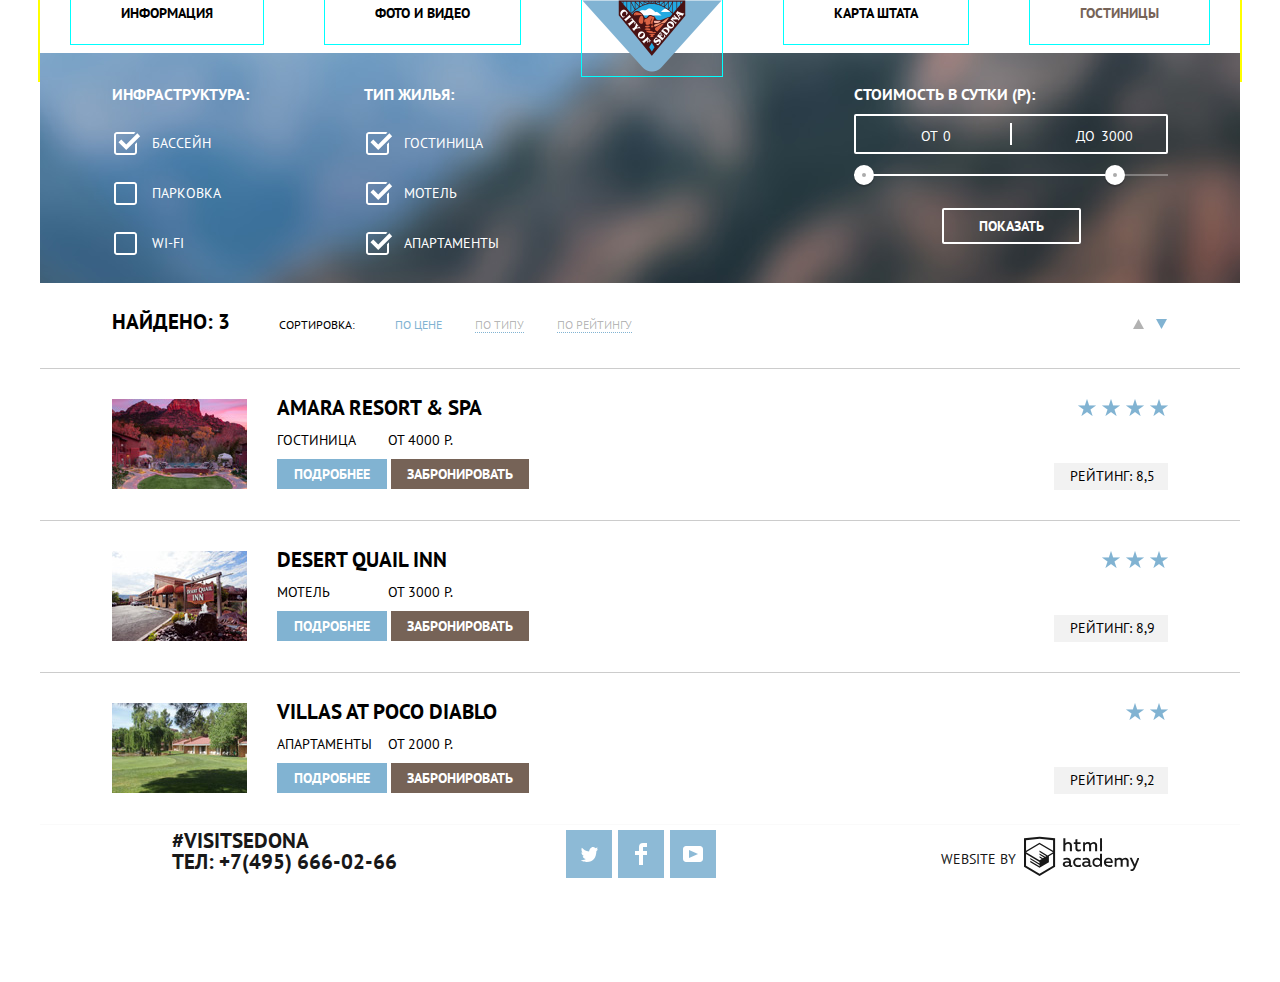
==== hotels.html @ 0a64d12c "17,03" ====
<!DOCTYPE html>
<html lang="ru">
   <head>
      <meta charset="utf-8">
      <title>Welcome to Sedona</title>
      <link href="https://fonts.googleapis.com/css?family=PT+Sans:400,700&display=swap&subset=cyrillic" rel="stylesheet">
      <link href="css/normalize.css" rel="stylesheet">
      <link href="css/style.css" rel="stylesheet">
   </head>
   <body class="inner-page">
      <header class="main-header">
         <nav class="main-navigation">
            <div class="nav-container">
               <ul class="site-navigation">
                  <li><a href="info.html">Информация</a></li>
                  <li><a href="news.html">Фото и видео</a></li>
                  <li><a class="main-header-logo"  href="index.html">
                     <img src="img/logo.png" width="140" height="72" alt="Логотип «City of Sedona»"></a>
                  </li>
                  <li><a href="statemap.html">Карта штата</a></li>
                  <li class="nav-current"><a href="hotels.html">Гостиницы</a></li>
               </ul>
            </div>
         </nav>
      </header>
      <main class="container">
         <div class="background-filter">
            <form class="filter">
               <div class="fieldset-container">
                  <fieldset>
                     <legend>Инфраструктура:</legend>
                     <ul>
                        <li class="filter-option">
                           <input class="visually-hidden filter-input-checkbox" type="checkbox" name="pool" id="pool" checked><label for="pool">Бассейн</label>
                        </li>
                        <li class="filter-option">
                           <input class="visually-hidden filter-input-checkbox" type="checkbox" name="parking" id="parking"><label for="parking">Парковка</label>
                        </li>
                        <li class="filter-option">
                           <input class="visually-hidden filter-input-checkbox" type="checkbox" name="wi-fi" id="wi-fi"><label for="wi-fi">Wi-Fi</label>
                        </li>
                     </ul>
                  </fieldset>
               </div>
               <div class="fieldset-container">
                  <fieldset>
                     <legend>Тип жилья:</legend>
                     <ul>
                        <li class="filter-option">
                           <input class="visually-hidden filter-input-checkbox" type="checkbox" name="hotel" id="hotel" checked><label for="hotel">Гостиница</label>
                        </li>
                        <li class="filter-option">
                           <input class="visually-hidden filter-input-checkbox" type="checkbox" name="motel" id="motel" checked><label for="motel">Мотель</label>
                        </li>
                        <li class="filter-option">
                           <input class="visually-hidden filter-input-checkbox" type="checkbox" name="apartments" id="apartments" checked><label for="apartments">Апартаменты</label>
                        </li>
                     </ul>
                  </fieldset>
               </div>
               <div class="filter-range">
                  <div class="filter-range-title">Стоимость в сутки (р):</div>
                  <div class="price-controls">
                     <label class="min-price">от <input type="number" name="min-price" value="0"></label>
                     <label class="max-price">до <input type="number" name="max-price" value="3000"></label>
                  </div>
                  <div class="range-controls">
                     <div class="scale">
                        <div class="bar"></div>
                     </div>
                     <div class="range-toggle range-toggle-min"></div>
                     <div class="range-toggle range-toggle-max"></div>
                  </div>
                  <button type="submit" class="filter-range-button button">Показать</button>
               </div>
            </form>
         </div>
         <div class="shorting-container">
            <h3>Найдено: 3</h3>
            <p>
               Сортировка:
            </p>
            <ul class="shorting">
               <li><a href="#" class="shorting-current">По цене</a></li>
               <li><a href="#">По типу</a></li>
               <li><a href="#">По рейтингу</a></li>
            </ul>
            <div class="icon-up-down">
               <div class="icon-up">
                  <svg xmlns="http://www.w3.org/2000/svg" width="11" height="10" viewBox="0 0 11 10">
                     <path fill="rgba(0, 0, 0, 0.3)" d="M5.5 0L0 10h11z"/>
                  </svg>
               </div>
               <div class="icon-down icon-current">
                  <svg xmlns="http://www.w3.org/2000/svg" width="11" height="10" viewBox="0 0 11 10">
                     <path fill="#81b3d2" d="M5.5 10L0 0h11"/>
                  </svg>
               </div>
            </div>
         </div>
         <section class="hotels-list">
            <div class="hotels-list-container">
               <div class="hotels-container">
                  <p class="hotel-image">
                     <img src="img/hotel-1.jpg" width="135" height="90" alt="Фото отеля Amara resort">
                  </p>
                  <div class="hotel-name">
                     <h3 class="hotels"><a href="#">Amara resort & spa</a></h3>
                     <p>Гостиница <span class="hotel-price">от 4000 р.</span></p>
                     <div class="hotels-button">
                        <a class="button button-detailed" href="#">Подробнее</a>
                        <a class="button button-book-a-hotel" href="#">Забронировать</a>
                     </div>
                  </div>
               </div>
               <div class="hotel-rating-stars">
                  <div class="four-stars"></div>
                  <p class="hotel-rating">Рейтинг: 8,5</p>
               </div>
            </div>
            <div class="hotels-list-container">
               <div class="hotels-container">
                  <p class="hotel-image">
                     <img src="img/hotel-2.jpg" width="135" height="90" alt="Фото отеля Desert Quail Inn">
                  </p>
                  <div class="hotel-name">
                     <h3 class="hotels"><a href="#">Desert Quail Inn</a></h3>
                     <p>Мотель <span class="hotel-price">от 3000 р.</span></p>
                     <div class="hotels-button">
                        <a class="button button-detailed" href="#">Подробнее</a>
                        <a class="button button-book-a-hotel" href="#">Забронировать</a>
                     </div>
                  </div>
               </div>
               <div class="hotel-rating-stars">
                  <div class="three-stars"></div>
                  <p class="hotel-rating">Рейтинг: 8,9</p>
               </div>
            </div>
            <div class="hotels-list-container">
               <div class="hotels-container">
                  <p class="hotel-image">
                     <img src="img/hotel-3.jpg" width="135" height="90" alt="Фото отеля Villas at poco Diablo">
                  </p>
                  <div class="hotel-name">
                     <h3 class="hotels"><a href="#">Villas at poco Diablo</a></h3>
                     <p>Апартаменты <span class="hotel-price">от 2000 р.</span></p>
                     <div class="hotels-button">
                        <a class="button button-detailed" href="#">Подробнее</a>
                        <a class="button button-book-a-hotel" href="#">Забронировать</a>
                     </div>
                  </div>
               </div>
               <div class="hotel-rating-stars">
                  <div class="two-stars"></div>
                  <p class="hotel-rating">Рейтинг: 9,2</p>
               </div>
            </div>
         </section>
      </main>
      <footer class="main-footer">
         <div class="footer-container">
            <p class="footer-contact">#Visitsedona<br>
               Тел: +7(495) 666-02-66
            </p>
            <ul class="footer-social">
               <li>
                  <a class="social-button" href="#">
                     <svg xmlns="http://www.w3.org/2000/svg" xmlns:xlink="http://www.w3.org/1999/xlink" width="17" height="15" viewBox="0 0 17 15">
                        <path fill="#FFF" d="M10.95.144c1.685-.496 2.984.27 3.577 1.179.673-.231 1.331-.481 2.011-.708a2.345 2.345 0 0 1-.857 1.768c.685.17 1.304-.491 1.304-.491-.169 1-1.006 1.788-1.563 2.024-.231 6.75-3.175 11.217-10.077 11.082h-.446c-.41 0-4.164-.46-4.898-1.887 2.271.196 3.893-.422 4.693-1.177-.96-.3-2.679-.477-2.979-2.95.349.106.564.228 1.19.119C1.705 8.247.374 7.53.448 5.33c.285.328 1.067.536 1.34.472C1.085 5.561-.182 2.442.894.85c1.818 1.854 3.735 3.606 7.152 3.773C8.254 2.33 9.183.793 10.95.144z"/>
                     </svg>
                  </a>
               </li>
               <li>
                  <a class="social-button" href="#">
                     <svg xmlns="http://www.w3.org/2000/svg" width="12" height="22" viewBox="0 0 12 22">
                        <path fill="#FFF" d="M12 4V0H8a4 4 0 0 0-4 4v4H0v4h4v10h4V12h4V8H8V4h4z"/>
                     </svg>
                  </a>
               </li>
               <li>
                  <a class="social-button" href="#">
                     <svg xmlns="http://www.w3.org/2000/svg" xmlns:xlink="http://www.w3.org/1999/xlink" width="20" height="16" viewBox="0 0 20 16">
                        <path fill="#FFF" d="M17 0H3C1.35 0 0 1.35 0 3v10c0 1.65 1.35 3 3 3h14c1.65 0 3-1.35 3-3V3c0-1.65-1.35-3-3-3zM6.027 11.998V4.002L15.014 8l-8.987 3.998z"/>
                     </svg>
                  </a>
               </li>
            </ul>
            <div class="footer-copyright">
               <p>Website by</p>
               <a href="https://htmlacademy.ru/intensive/htmlcss" target="_blank">
                  <svg xmlns="http://www.w3.org/2000/svg" data-name="Layer 1" width="115" height="41" viewBox="0 0 113 39">
                     <path fill="#000000" d="M46.84 28.22a2.07 2.07 0 0 0 .58-.11v1.4a3.41 3.41 0 0 1-1.24.22 1.75 1.75 0 0 1-1.75-1 5.08 5.08 0 0 1-3.3 1.13c-1.59 0-3.06-.87-3.06-2.68 0-2.24 2.08-2.93 3.9-2.93a11.63 11.63 0 0 1 2.28.26v-.31c0-1.09-.8-1.86-2.3-1.86a7.79 7.79 0 0 0-3.15.67v-1.79a10.72 10.72 0 0 1 3.35-.58c2.48 0 4 1.18 4 3.83v3.14a.57.57 0 0 0 .69.61zm-6.76-1.19a1.42 1.42 0 0 0 1.64 1.29 3.56 3.56 0 0 0 2.53-1v-1.51a10.21 10.21 0 0 0-1.9-.22c-1.1.01-2.27.35-2.27 1.45zM53.06 20.62a5.29 5.29 0 0 1 2.7.67v1.79a4.28 4.28 0 0 0-2.42-.73 2.89 2.89 0 1 0 0 5.76 5.26 5.26 0 0 0 2.55-.67v1.8a6.58 6.58 0 0 1-2.9.6 4.42 4.42 0 0 1-4.72-4.54 4.54 4.54 0 0 1 4.79-4.68zM65.84 28.22a2.07 2.07 0 0 0 .58-.11v1.4a3.41 3.41 0 0 1-1.24.22 1.75 1.75 0 0 1-1.75-1 5.08 5.08 0 0 1-3.3 1.13c-1.59 0-3.06-.87-3.06-2.68 0-2.24 2.08-2.93 3.9-2.93a11.63 11.63 0 0 1 2.28.26v-.31c0-1.09-.8-1.86-2.3-1.86a7.79 7.79 0 0 0-3.15.67v-1.79a10.72 10.72 0 0 1 3.35-.58c2.48 0 4 1.18 4 3.83v3.14a.57.57 0 0 0 .69.61zm-6.76-1.19a1.42 1.42 0 0 0 1.64 1.29 3.56 3.56 0 0 0 2.53-1v-1.51a10.21 10.21 0 0 0-1.9-.22c-1.11.01-2.27.35-2.27 1.45zM76.67 16.85v12.76h-1.76v-1.39a4.07 4.07 0 0 1-3.35 1.62 4.62 4.62 0 0 1 0-9.22 4 4 0 0 1 3.15 1.37v-5.14h2zm-4.76 5.48a2.9 2.9 0 0 0 0 5.8 3 3 0 0 0 2.79-1.84v-2.13a3.06 3.06 0 0 0-2.79-1.83zM82.99 20.62c3.48 0 4.68 2.81 4.12 5.34h-6.58c.22 1.57 1.75 2.22 3.35 2.22a6.41 6.41 0 0 0 2.77-.62v1.68a7.5 7.5 0 0 1-3.14.6c-2.68 0-5-1.53-5-4.61a4.39 4.39 0 0 1 4.48-4.61zm.09 1.62a2.39 2.39 0 0 0-2.57 2.26h4.85a2.06 2.06 0 0 0-2.28-2.26zM89.1 29.61v-8.75h1.73v1.09a4 4 0 0 1 2.92-1.33 3 3 0 0 1 2.73 1.4 4.33 4.33 0 0 1 3.06-1.4 3.21 3.21 0 0 1 3.32 3.52v5.47h-2V24.2a1.67 1.67 0 0 0-1.73-1.84 2.94 2.94 0 0 0-2.17 1.18V29.61h-2V24.2a1.67 1.67 0 0 0-1.73-1.84 3.11 3.11 0 0 0-2.32 1.35v5.91h-2zM111.47 20.86h2l-4.1 9.93c-.95 2.28-2.19 3-3.52 3a5 5 0 0 1-1.15-.15v-1.66a3 3 0 0 0 .89.13c.95 0 1.66-.67 2.17-2l.18-.44-4.16-8.82h2.13l3 6.6zM40.66 1.53v5a4 4 0 0 1 2.83-1.2A3.41 3.41 0 0 1 47.1 8.9v5.41h-2V9.15a1.9 1.9 0 0 0-2-2.1 3.08 3.08 0 0 0-2.44 1.46v5.8h-2V1.53h2zM52.43 2.42v3.12h3.17v1.71h-3.17v4c0 1.15.53 1.53 1.66 1.53a4.71 4.71 0 0 0 1.77-.35v1.68a7.14 7.14 0 0 1-2.35.38 2.68 2.68 0 0 1-3-2.88V7.23h-1.6V5.52h1.57V2.88zM58.1 14.29V5.54h1.73v1.09a4 4 0 0 1 2.92-1.33 3 3 0 0 1 2.73 1.4 4.33 4.33 0 0 1 3.06-1.4 3.21 3.21 0 0 1 3.32 3.52v5.47h-2V8.88a1.67 1.67 0 0 0-1.73-1.84 2.94 2.94 0 0 0-2.17 1.18V14.29h-2V8.88a1.67 1.67 0 0 0-1.73-1.84 3.11 3.11 0 0 0-2.32 1.35v5.91h-2zM74.72 1.52h1.95v12.76h-1.95zM15.44.02h-.16L0 1.62v28l15.28 9.09 15.28-9.09v-28zm13.12 28.45l-13.28 7.9L2 28.47V16.99l13.22 7.87v1.43l-9.07-5.4v1.38l9.11 5.47v1.46l-9.1-5.42v1.38l9.11 5.47 9.19-5.5V19.22l4.1-2.45v11.67zm0-13.16l-3.65 2.14-1.68 1-8-4.76v1.38l6.84 4.07h-.06l-.15.09-1 .57-5.64-3.36v1.38l4.45 2.65-1.05.7-3.36-2v1.38l2.21 1.3-2.25 1.35-13.16-7.82 13.17-7.92zm0-1.39L15.21 6.05l-13.2 7.86V3.41l13.28-1.39 13.28 1.39v10.51z"/>
                  </svg>
               </a>
            </div>
         </div>
      </footer>
   </body>
</html>
---- css/style.css ----
body {
  min-width: 1200px;
  margin: 0;
  padding: 0;

  font-family: "PT Sans", Arial, sans-serif;
  font-size: 14px;
  line-height: 21px;
  color: #000000;
  text-transform: uppercase;

  background-color: #ffffff;
}
 
a {
  text-decoration: none;
}

img {
  max-width: 100%;
  height: auto;
}

.visually-hidden:not(:focus):not(:active),
input[type="checkbox"].visually-hidden,
input[type="radio"].visually-hidden {
  position: absolute;

  width: 1px;
  height: 1px;
  margin: -1px;
  border: 0;
  padding: 0;

  white-space: nowrap;

  clip-path: inset(100%);
  clip: rect(0 0 0 0);
  overflow: hidden;
}

.button {
  font: inherit;
  color: #ffffff;
  vertical-align: middle;
  text-transform: uppercase;
  font-weight: 600;
  background-color: #81b3d2;
  border: none;
}

.button:hover,
.button:focus {
  color: #ffffff;
  background-color: #669ec0;
}

.button:active {
  background-color: #5496bd;
  color: rgba(255, 255, 255, 0.3);
}

.main-header {
  width: 1200px;
  margin: 0 auto;
}

.main-navigation {
  font-size: 14px;
  font-weight: 600;
  line-height: 26px;
  color: #000000;

  background-color: #ffffff;
  outline: 2px solid yellow;
}

.site-navigation {
  display: flex;
  justify-content: space-around;
  margin: 0;
  padding: 0;
  width: 1200px;
  list-style: none;
  outline: 1px solid #00FFFF;
}

.site-navigation a {
  color: #000000;

  outline: 1px solid #00FFFF;
}

.site-navigation a:not(.main-header-logo) {
  padding: 10px 50px 22px 50px;
}

.nav-current a{
  color: #766357;
}

.main-header-logo {
  position: relative;
  
  z-index: 10;
  }

.site-navigation a:hover,
.site-navigation a:focus {
  color: #81b3d2;
}

.site-navigation a:active {
  color: rgba(0, 0, 0, 0.3);
}

.container {
  position: relative;
  top: -27px;
  width: 1200px;
  margin: 0 auto;
  padding: 0 0;
}

.page-image {
 
  width: 100%;
  height: 510px;
  
  background-color: #81b3d2;
  
  background: 
  url("../img/welcome.png") no-repeat 50% 50%,
  url(../img/polygon.png) no-repeat -2px 452px,
  url("../img/background-photo.jpg") no-repeat 0 -80px; 
}

.info {
  margin: 0;
  padding: 0; 
}

.info h2 {
  margin-top: 57px;
  font-size: 21px;
  font-weight: 700;
  line-height: 26px;
  color: #000000;
  text-align: center;
}

.info p {
  font-size: 14px;
  line-height: 26px;
  color: #333333;
  text-align: center;
  margin-bottom: 44px;
}

.product-info {
  display: flex;
  justify-content: flex-start;
  align-items: center;
  color: #ffffff;
  background-color: #81b3d2;
}

.product-description {
  margin: 0;
  padding: 0;
  margin-left: 60px;
  text-align: center;
}

.product-description h2 {
  font-size: 21px;
  font-weight: 600;
  line-height: 21px;
  margin: 0;
  padding: 0;
  padding-bottom: 15px;
}

.product-description p {
  font-size: 14px;
  line-height: 21px;
  margin: 0;
  padding: 0;
}

.product-description p:first-of-type {
  padding-bottom: 15px;
}

.product-info-image {
  width: 800px;
  height: 256px;
  margin-left: auto;
}

.product-info-two {
  display: flex;
  flex-direction: row-reverse;
  justify-content: flex-end;
  align-items: center;
  color: #ffffff;

  background-color: #81b3d2;
}

.product-description-two {
  margin: 0;
  padding: 0;
  text-align: center;
  margin-left: 48px;
}

.product-description-two h2 {
  font-size: 21px;
  font-weight: 600;
  line-height: 21px;
  margin: 0;
  padding: 0;
  padding-bottom: 15px;
}

.product-description-two p {
  font-size: 14px;
  line-height: 21px;
  margin: 0;
  padding: 0;
}

.product-description-two p:first-of-type {
  padding-bottom: 15px;
}

.product-info-image-two {
  width: 800px;
  height: 256px;
}

.product-info-list {
  display: flex;
  justify-content: space-between;
  flex-wrap: wrap;
  margin: 0;
  padding: 0;
  list-style: none;
}

.info-logo {
  display: flex;
  justify-content: space-between;
  flex-wrap: wrap;
  margin: 0;
  padding: 0;
  margin-left: 73px;
  margin-right: 63px;
  list-style: none;
}

.info-logo li {
  display: flex;
  flex-direction: column;
  flex-wrap: wrap;
  justify-content: space-around;
  align-items: center;
  margin-top: 56px; 
  margin-bottom: 83px;
}

.info-logo h3 {
  font-size: 21px;
  font-weight: 700;
  line-height: 21px;
  margin: 0;
  padding: 0;
  margin-top: 32px;
  margin-bottom: 30px;
}

.info-logo p {
  text-align: center;
  margin: 0;
  padding: 0;
}

.info-logo img {
  
  padding-bottom: 32px;
  order: -1;
  margin: 0;
  padding: 0;
}

.product-info-info {
  margin: 0;
  padding: 0;

  background-color: #eeeeee;
}

.product-info-feature {
  width: 390px;
  margin: 0;
  padding: 0;

  height: 256px;
}

.product-info-info h2{
  font-size: 21px;
  font-weight: 600;
  line-height: 21px;
  text-align: center;
  margin: 0;
  margin-top: 50px;
  margin-bottom: 30px;
}

.product-info-info p {
  margin: 0;
  text-align: center; 
}

.product-info-info p:first-of-type {
  padding-bottom: 30px;
}

.form-section {
  position: relative;
}

.form-title {
  text-align: center; 
  margin: 0;
  padding: 0;
}

.form-title h3 {
  margin: 0;
  margin-top: 51px;
  margin-bottom: 44px;
  font-size: 30px;
  font-weight: 700;
  line-height: 36px; 
}

.form-title p {
  margin: 0;
  font-size: 14px;
  line-height: 21px;
  margin-bottom: 64px;
}

.form-container {
  display: flex;
  flex-direction: column;
  justify-content: space-between;
  position: absolute;
  left: 50%;
  margin-left: -284px;
  width: 568px;
  min-height: 491px;
  
  z-index: 10;
}

.form-container h2 {
  margin: 0;
  font-size: 21px;
  font-weight: 700;
  line-height: 26px;
  color: #ffffff; 
  text-align: center; 
}

.form-container a {
  color: #ffffff;
  padding-top: 31px;
  padding-bottom: 33px; 


  background-color: #766357; 
}

.form-container a:hover,
.form-container a:focus {
  background-color: #604e43; 
}

.form-container a:active {
  background-color: #503e33; 
}

.form-container h2:active {
  color: rgba(255, 255, 255, 0.3) 
}

.appointment-form {
  display: flex;
  flex-wrap: wrap;
  justify-content: space-between;
  align-content: space-between; 
  flex-grow: 1;

  padding: 55px;
  
  background-color: #ffffff;
}

.appointment-item {
  width: 458px;
  display: flex;
  justify-content: space-between;
  align-items: baseline;
  font-weight: 600;
  margin: 0;
  padding: 0;
  box-sizing: border-box;
}

.appointment-item label {
  display: block;
  cursor: pointer;
  padding-right: 20px;
}

.appointment-item {
  position: relative;
}

.appointment-calendar {
  position: absolute;
  top: 9px;
  left: 429px;
  cursor: pointer;
}

.appointment-calendar path:hover,
.appointment-calendar path:focus {
  fill: #000000;
}

.appointment-calendar path:active {
  fill: #81b3d2;
}

.appointment-item input {
  flex-grow: 1;
  max-width: 346px; 
  height: 38px;
  outline: 0;
  border: none;
  font-weight: 600;
  text-transform: uppercase;
  padding-left: 13px;
  box-sizing: border-box;
  background-color: #f2f2f2;
}

.appointment-item:nth-child(3) input {
  max-width: 114px;
}

.appointment-item:nth-child(3) label:nth-of-type(1) {
  padding-right: 41px;
}

.appointment-item:nth-child(3) label:nth-of-type(2) {
  padding-left: 53px;
}

.appointment-item input:focus {
  background-color: #ffffff;
}

.index-button {
  box-sizing: border-box;
  font-size: 21px;
  font-weight: 600;
  width: 458px;
  height: 58px;
  margin-bottom: 0;
}

.state-map {
  position: relative;
  top: 89px;
  width: 1200px;
  background-image: url("../img/map.png");
  background-repeat: no-repeat;
  background-position: 1px 1px;
  min-height: 594px;
  z-index: 1;
}

.main-footer {
  position: relative;
  top: -58px;
  width: 1200px;
  margin: 0 auto;
  min-height: 120px;
  z-index: 15;
  background-color: #ffffff;
  opacity: 90%;
}

.footer-container {
  display: flex;
  margin: 0;
  padding: 0;
}

.footer-contact {
  display: block;
  margin: 0;
  margin-top: 36px;
  margin-left: 132px;
  font-size: 21px;
  text-align: 21px;
  font-weight: 600;
}

.footer-social {
  margin: 0;
  padding: 0;
  display: flex;
  flex-wrap: wrap;
  justify-content: space-between;
  width: 150px;
  
  padding-top: 36px;
  padding-left: 169px;
  padding-bottom: 36px;
  list-style: none;
}

.social-button {
  display: flex;
  justify-content: center;
  align-items: center;
  width: 46px;
  height: 48px;
  background-color: #81b3d2;
  margin-bottom: 10px;
}

.social-button:hover,
.social-button:focus {
  background-color: #669ec0;
}

.social-button:active {
  background-color: #5496bd;
}

.social-button:active path {
  opacity: 30%;
}

.footer-copyright {
  display: flex;
  align-items: center;
  margin-left: auto;
  margin-right: 101px;
}

.footer-copyright p {
  margin-right: 8px;
}

.footer-copyright path:focus,
.footer-copyright path:hover {
  fill: #81b3d2;
}

.footer-copyright path:active {
  fill: rgba(0, 0, 0, 0.3);
}

.background-filter {
  width: 1200px;
  margin: 0px auto;
 
  background-color: #81b3d2; 
  background-image: url("../img/background2.jpg");
  background-repeat: no-repeat;
  background-position: 50% 50%;

  min-height: 217px;
}

.filter {
 display: flex;
 color: #ffffff; 
 justify-content: flex-start;
 min-height: 217px;
}

.fieldset-container {
  margin-left: 72px;
  margin-right: 43px;
  margin-top: 31px;
}

.filter fieldset {
  margin: 0px;
  padding: 0px;

  border: none;
}

.filter legend {
  margin-bottom: 28px;

  font-weight: 600;
  font-size: 16px;
  line-height: 21px;
}

.filter ul {
  padding: 0;
  margin: 0;
  padding-left: 40px;
  list-style: none;
  line-height: 21px;
}

.filter-input-checkbox + label::before {
  content: "";

  position: absolute;
  left: -38px;
  top: -1px;
  width: 23px;
  height: 23px;

  background-image: url("../img/checkbox.svg");
  background-repeat: no-repeat;
  background-position: 0 0;
  
}

.filter-input-checkbox:checked + label::before {
  content: "";

  position: absolute;
  width: 27px;
  height: 23px;

  background-image: url("../img/checkbox-on.svg");
  background-repeat: no-repeat;
  background-position: 0 0;
  }

.filter-option label {
  padding-bottom: 29px;
  position: relative;

  display: block;

  cursor: pointer;
  user-select: none;
}

.filter-range {
  margin: 0
  width: 318px;
  margin-top: 31px;
  margin-left: auto;
  margin-right: 72px;

  color: #ffffff;
  text-transform: uppercase;
}

.filter-range-title {
  margin-bottom: 9px;

  font-weight: 600;
  font-size: 16px;
  line-height: 21px;
}

.price-controls {
  position: relative;
  height: 36px;
  margin-bottom: 20px;

  font-size: 0;

  border: 2px solid #ffffff;
  border-radius: 2px;
}

.price-controls::after {
  content: "";
  position: absolute;
  top: 50%;
  left: 50%;

  width: 2px;
  height: 22px;

  background: #ffffff;
  transform: translate(-50%, -50%);
}

.price-controls label {
  display: inline-block;

  font-size: 14px;
  line-height: 38px;
  vertical-align: top;

  cursor: pointer;
}

.price-controls .min-price,
.price-controls .max-price {
  width: 90px;
  padding-left: 65px;
}

.price-controls input {
  width: 50px;
  margin: 0;

  color: inherit;
  font: inherit;

  background: none;
  border: none;
}

.range-controls {
  position: relative;

  margin-bottom: 32px;
}

.range-controls .scale {
  height: 2px;

  background: rgba(255, 255, 255, 0.3);
}

.range-controls .bar {
  width: 80%;
  height: 2px;

  background: #ffffff;
}

.range-toggle {
  position: absolute;
  top: -9px;
  width: 4px;
  height: 4px;

  background: #ababab;
  border: 8px solid #ffffff;
  border-radius: 50%;
  box-shadow: 0 2px 1px 0 rgba(0, 1, 1, 0.2);
  cursor: pointer;
}

.range-toggle-min {
  left: 0;
}

.range-toggle-max {
  left: 80%;
}

.range-toggle:hover {
  top: -10px;
  border: 10px solid #ffffff;
  background: #1c4f80;
}

.filter-range-button {
  display: block;
  margin: 0 auto;
  padding: 6px 35px;

  font-size: 14px;
  line-height: 20px;
  color: #ffffff;
  text-transform: uppercase;

  background: transparent;
  border: 2px solid #ffffff;
  border-radius: 2px;
  cursor: pointer;
}

.filter-range-button:hover {
  color: #000000;

  background: #ffffff;
}

.hotels-list {
  margin: 0;
  padding: 0;
}

.hotels-list-container {
  display: flex;
  justify-content: space-between;
  margin: 0;
  padding: 0;
  padding-top: 30px;
  padding-bottom: 30px;
  border-bottom: 1px solid rgba(0, 0, 0, 0.2);
}

.hotels-container {
  display: flex;
}

.hotel-image {
  width: 135px;
  height: 90px;
  margin: 0;
  padding: 0;
  margin-right: auto;
  margin-left: 72px; 

  background-color: rgba(0, 0, 0, 0.2);

}

.hotel-name {
  padding-left: 30px;
}

.hotel-name h3 {
  position: relative;
  top: -2px;
  font-size: 21px;
  font-weight: 700;
  margin: 0;
  padding: 0;
}

.hotel-name h3 a:hover,
.hotel-name  h3 a:focus {
  color: #81b3d2;
}

.hotel-name h3 a:active{
color: rgba(0, 0, 0, 0.3);
}

.hotels a {
 color: #000000; 
}

.hotel-name p {
  display: flex;
  margin: 0;
  padding: 0;
  padding-top: 10px;
  padding-bottom: 12px;
}

.hotel-price {
  margin-left: auto;
  padding-right: 76px;
}

.hotel-rating-stars {
  margin: 0;
  padding: 0;
  margin-right: 72px;
}

.hotel-rating-stars p {
  font-size: 14px;
  line-height: 21px;
  margin: 0;
  padding: 0;
  margin-top: 47px;
  padding: 3px 13px 3px 16px;

  background-color: #f2f2f2;
}

.four-stars {
  width: 90px;
  height: 17px;
  margin-left: auto;

  background-image: 
  url(../img/star.png),
  url(../img/star.png),
  url(../img/star.png),
  url(../img/star.png);
  background-repeat: 
  no-repeat,
  no-repeat,
  no-repeat,
  no-repeat;
  background-position:
  0px 0px,
  24px 0px,
  48px 0px,
  72px 0px; 
}

.three-stars {
  width: 66px;
  height: 17px;
  margin-left: auto;

  background-image: 
  url(../img/star.png),
  url(../img/star.png),
  url(../img/star.png);
  background-repeat: 
  no-repeat,
  no-repeat,
  no-repeat;
  background-position:
  0px 0px,
  24px 0px,
  48px 0px;
}

.two-stars {
  width: 42px;
  height: 17px;
  margin-left: auto;

  background-image: 
  url(../img/star.png),
  url(../img/star.png);
  background-repeat: 
  no-repeat,
  no-repeat;
  background-position:
  0px 0px,
  24px 0px; 
}

.filter-button {
  border: 2px solid #ffffff;
}

.filter-button:active {
  color: #000000;
  background-color: #ffffff;
}

.button-book-a-hotel {
  margin: 0;
  padding: 0;
  color: #ffffff;
  background-color: #766357;
  padding: 6px 16px;
}

.button-book-a-hotel:hover,
.button-book-a-hotel:focus {
  background-color: #604e43;
}

.button-book-a-hotel:active {

  color: rgba(255, 255, 255, 0.3);
  background-color: #503e33;
}

.button-detailed {
  margin: 0;
  padding: 0;
  padding: 6px 17px;
  color: #ffffff;
}

.shorting-container {
  margin: 0;
  display: flex;
  flex-wrap: wrap;
  justify-content: flex-start;
  align-items: baseline;
  padding-bottom: 0px;
  border-bottom: 1px solid rgba(0, 0, 0, 0.2);
  margin-top: 26px;
}

.shorting-container h3 {
  margin: 0;
  padding: 0;
  margin-top: 0px;
  padding-left: 72px;
  padding-bottom: 33px;
  font-size: 21px;
  line-height: 26px;
  font-weight: 700;
}

.shorting-container ul{
  list-style: none;
  margin: 0;
  padding: 0;
  padding-left: 40px;
  padding-bottom: 33px;
}

.shorting-container p {
  font-size: 12px;
  margin: 0;
  padding: 0;
  margin-left: 49px;
  padding-bottom: 33px;
}

.shorting {
  display: flex;
  flex-wrap: wrap;
}

.shorting li {
  margin: 0;
  padding: 0;
  padding-right: 33px;
}

.shorting li:not(:first-child) a {
  font-size: 12px;
  font-weight: 400;
  color: rgba(0, 0, 0, 0.3);
  border-bottom: 1px dotted #81b3d2;
}

.shorting li:first-child a {
  font-size: 12px;
  font-weight: 400;
  color: #81b3d2;
  border: none;
}

.shorting li:not(:first-child) a:hover,
.shorting li:not(:first-child) a:focus {
  color: #81b3d2;
}

.shorting li:not(:first-child) a:active {
  color: #000000;
  border: none;
}

.shorting li:first-child a:active {
  color: #000000;
  border: none;
}

.icon-up-down {
  display: flex;
  margin: 0;
  padding-bottom: 33px;
  margin-left: auto;
  margin-right: 73px;
  cursor: pointer;
}

.icon-down {
  padding-left: 12px;
}

.icon-up-down path:hover,
.icon-up-down path:focus {
  fill: #000000;
}

.icon-up-down path:active {
  fill: #81b3d2;
}
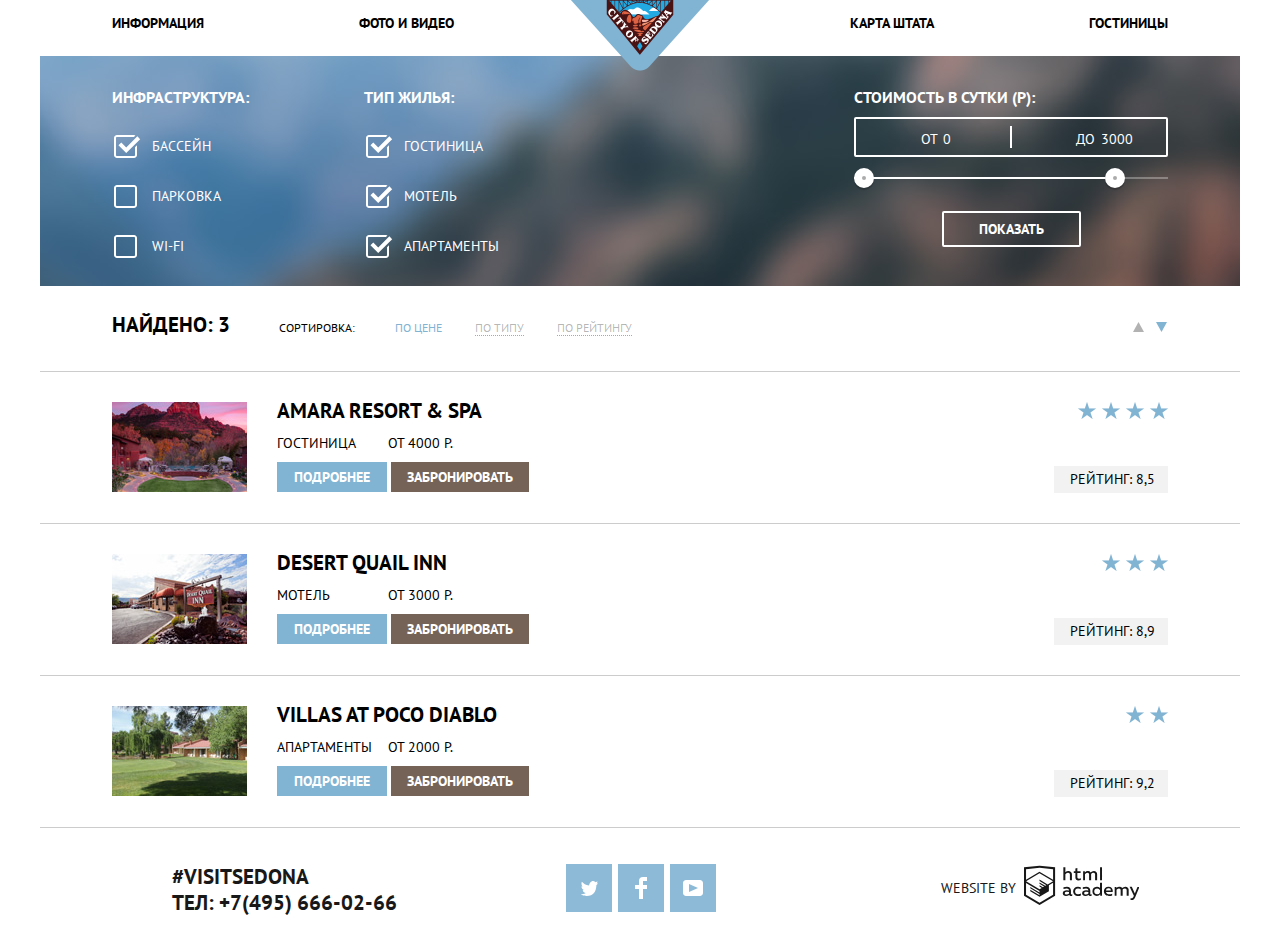
==== commit 2c1c930c: "21.03" ====
--- a/hotels.html
+++ b/hotels.html
@@ -1,200 +1,195 @@
 <!DOCTYPE html>
 <html lang="ru">
-   <head>
-      <meta charset="utf-8">
-      <title>Welcome to Sedona</title>
-      <link href="https://fonts.googleapis.com/css?family=PT+Sans:400,700&display=swap&subset=cyrillic" rel="stylesheet">
-      <link href="css/normalize.css" rel="stylesheet">
-      <link href="css/style.css" rel="stylesheet">
-   </head>
-   <body class="inner-page">
-      <header class="main-header">
-         <nav class="main-navigation">
-            <div class="nav-container">
-               <ul class="site-navigation">
-                  <li><a href="info.html">Информация</a></li>
-                  <li><a href="news.html">Фото и видео</a></li>
-                  <li><a class="main-header-logo"  href="index.html">
-                     <img src="img/logo.png" width="140" height="72" alt="Логотип «City of Sedona»"></a>
-                  </li>
-                  <li><a href="statemap.html">Карта штата</a></li>
-                  <li class="nav-current"><a href="hotels.html">Гостиницы</a></li>
-               </ul>
+    <head>
+        <meta charset="utf-8">
+        <title>Welcome to Sedona</title>
+        <link href="https://fonts.googleapis.com/css?family=PT+Sans:400,700&display=swap&subset=cyrillic" rel="stylesheet">
+        <link href="css/normalize.css" rel="stylesheet">
+        <link href="css/style.css" rel="stylesheet">
+    </head>
+    <body class="inner-page">
+        <header class="main-header">
+            <nav class="site-navigation">
+                <a href="info.html">Информация</a>
+                <a href="news.html">Фото и видео</a>
+                <a class="main-header-logo"  href="index.html">
+                <img src="img/logo.png" width="140" height="72" alt="Логотип «City of Sedona»"></a>
+                <a href="statemap.html">Карта штата</a>
+                <a class="nav-current" href="hotels.html">Гостиницы</a>
+            </nav>
+        </header>
+        <main class="container">
+            <div class="background-filter">
+                <form class="filter">
+                    <div class="fieldset-container">
+                        <fieldset>
+                            <legend>Инфраструктура:</legend>
+                            <ul>
+                                <li class="filter-option">
+                                    <input class="visually-hidden filter-input-checkbox" type="checkbox" name="pool" id="pool" checked><label for="pool">Бассейн</label>
+                                </li>
+                                <li class="filter-option">
+                                    <input class="visually-hidden filter-input-checkbox" type="checkbox" name="parking" id="parking"><label for="parking">Парковка</label>
+                                </li>
+                                <li class="filter-option">
+                                    <input class="visually-hidden filter-input-checkbox" type="checkbox" name="wi-fi" id="wi-fi"><label for="wi-fi">Wi-Fi</label>
+                                </li>
+                            </ul>
+                        </fieldset>
+                    </div>
+                    <div class="fieldset-container">
+                        <fieldset>
+                            <legend>Тип жилья:</legend>
+                            <ul>
+                                <li class="filter-option">
+                                    <input class="visually-hidden filter-input-checkbox" type="checkbox" name="hotel" id="hotel" checked><label for="hotel">Гостиница</label>
+                                </li>
+                                <li class="filter-option">
+                                    <input class="visually-hidden filter-input-checkbox" type="checkbox" name="motel" id="motel" checked><label for="motel">Мотель</label>
+                                </li>
+                                <li class="filter-option">
+                                    <input class="visually-hidden filter-input-checkbox" type="checkbox" name="apartments" id="apartments" checked><label for="apartments">Апартаменты</label>
+                                </li>
+                            </ul>
+                        </fieldset>
+                    </div>
+                    <div class="filter-range">
+                        <div class="filter-range-title">Стоимость в сутки (р):</div>
+                        <div class="price-controls">
+                            <label class="min-price">от <input type="number" name="min-price" value="0"></label>
+                            <label class="max-price">до <input type="number" name="max-price" value="3000"></label>
+                        </div>
+                        <div class="range-controls">
+                            <div class="scale">
+                                <div class="bar"></div>
+                            </div>
+                            <div class="range-toggle range-toggle-min"></div>
+                            <div class="range-toggle range-toggle-max"></div>
+                        </div>
+                        <button type="submit" class="filter-range-button button">Показать</button>
+                    </div>
+                </form>
             </div>
-         </nav>
-      </header>
-      <main class="container">
-         <div class="background-filter">
-            <form class="filter">
-               <div class="fieldset-container">
-                  <fieldset>
-                     <legend>Инфраструктура:</legend>
-                     <ul>
-                        <li class="filter-option">
-                           <input class="visually-hidden filter-input-checkbox" type="checkbox" name="pool" id="pool" checked><label for="pool">Бассейн</label>
-                        </li>
-                        <li class="filter-option">
-                           <input class="visually-hidden filter-input-checkbox" type="checkbox" name="parking" id="parking"><label for="parking">Парковка</label>
-                        </li>
-                        <li class="filter-option">
-                           <input class="visually-hidden filter-input-checkbox" type="checkbox" name="wi-fi" id="wi-fi"><label for="wi-fi">Wi-Fi</label>
-                        </li>
-                     </ul>
-                  </fieldset>
-               </div>
-               <div class="fieldset-container">
-                  <fieldset>
-                     <legend>Тип жилья:</legend>
-                     <ul>
-                        <li class="filter-option">
-                           <input class="visually-hidden filter-input-checkbox" type="checkbox" name="hotel" id="hotel" checked><label for="hotel">Гостиница</label>
-                        </li>
-                        <li class="filter-option">
-                           <input class="visually-hidden filter-input-checkbox" type="checkbox" name="motel" id="motel" checked><label for="motel">Мотель</label>
-                        </li>
-                        <li class="filter-option">
-                           <input class="visually-hidden filter-input-checkbox" type="checkbox" name="apartments" id="apartments" checked><label for="apartments">Апартаменты</label>
-                        </li>
-                     </ul>
-                  </fieldset>
-               </div>
-               <div class="filter-range">
-                  <div class="filter-range-title">Стоимость в сутки (р):</div>
-                  <div class="price-controls">
-                     <label class="min-price">от <input type="number" name="min-price" value="0"></label>
-                     <label class="max-price">до <input type="number" name="max-price" value="3000"></label>
-                  </div>
-                  <div class="range-controls">
-                     <div class="scale">
-                        <div class="bar"></div>
-                     </div>
-                     <div class="range-toggle range-toggle-min"></div>
-                     <div class="range-toggle range-toggle-max"></div>
-                  </div>
-                  <button type="submit" class="filter-range-button button">Показать</button>
-               </div>
-            </form>
-         </div>
-         <div class="shorting-container">
-            <h3>Найдено: 3</h3>
-            <p>
-               Сортировка:
-            </p>
-            <ul class="shorting">
-               <li><a href="#" class="shorting-current">По цене</a></li>
-               <li><a href="#">По типу</a></li>
-               <li><a href="#">По рейтингу</a></li>
-            </ul>
-            <div class="icon-up-down">
-               <div class="icon-up">
-                  <svg xmlns="http://www.w3.org/2000/svg" width="11" height="10" viewBox="0 0 11 10">
-                     <path fill="rgba(0, 0, 0, 0.3)" d="M5.5 0L0 10h11z"/>
-                  </svg>
-               </div>
-               <div class="icon-down icon-current">
-                  <svg xmlns="http://www.w3.org/2000/svg" width="11" height="10" viewBox="0 0 11 10">
-                     <path fill="#81b3d2" d="M5.5 10L0 0h11"/>
-                  </svg>
-               </div>
+            <div class="shorting-container">
+                <h3>Найдено: 3</h3>
+                <p>
+                    Сортировка:
+                </p>
+                <ul class="shorting">
+                    <li><a href="#" class="shorting-current">По цене</a></li>
+                    <li><a href="#">По типу</a></li>
+                    <li><a href="#">По рейтингу</a></li>
+                </ul>
+                <div class="icon-up-down">
+                    <div class="icon-up">
+                        <svg xmlns="http://www.w3.org/2000/svg" width="11" height="10" viewBox="0 0 11 10">
+                            <path fill="rgba(0, 0, 0, 0.3)" d="M5.5 0L0 10h11z"/>
+                        </svg>
+                    </div>
+                    <div class="icon-down icon-current">
+                        <svg xmlns="http://www.w3.org/2000/svg" width="11" height="10" viewBox="0 0 11 10">
+                            <path fill="#81b3d2" d="M5.5 10L0 0h11"/>
+                        </svg>
+                    </div>
+                </div>
             </div>
-         </div>
-         <section class="hotels-list">
-            <div class="hotels-list-container">
-               <div class="hotels-container">
-                  <p class="hotel-image">
-                     <img src="img/hotel-1.jpg" width="135" height="90" alt="Фото отеля Amara resort">
-                  </p>
-                  <div class="hotel-name">
-                     <h3 class="hotels"><a href="#">Amara resort & spa</a></h3>
-                     <p>Гостиница <span class="hotel-price">от 4000 р.</span></p>
-                     <div class="hotels-button">
-                        <a class="button button-detailed" href="#">Подробнее</a>
-                        <a class="button button-book-a-hotel" href="#">Забронировать</a>
-                     </div>
-                  </div>
-               </div>
-               <div class="hotel-rating-stars">
-                  <div class="four-stars"></div>
-                  <p class="hotel-rating">Рейтинг: 8,5</p>
-               </div>
+            <section class="hotels-list">
+                <div class="hotels-list-container">
+                    <div class="hotels-container">
+                        <p class="hotel-image">
+                            <img src="img/hotel-1.jpg" width="135" height="90" alt="Фото отеля Amara resort">
+                        </p>
+                        <div class="hotel-name">
+                            <h3 class="hotels"><a href="#">Amara resort & spa</a></h3>
+                            <p>Гостиница <span class="hotel-price">от 4000 р.</span></p>
+                            <div class="hotels-button">
+                                <a class="button button-detailed" href="#">Подробнее</a>
+                                <a class="button button-book-a-hotel" href="#">Забронировать</a>
+                            </div>
+                        </div>
+                    </div>
+                    <div class="hotel-rating-stars">
+                        <div class="four-stars"></div>
+                        <p class="hotel-rating">Рейтинг: 8,5</p>
+                    </div>
+                </div>
+                <div class="hotels-list-container">
+                    <div class="hotels-container">
+                        <p class="hotel-image">
+                            <img src="img/hotel-2.jpg" width="135" height="90" alt="Фото отеля Desert Quail Inn">
+                        </p>
+                        <div class="hotel-name">
+                            <h3 class="hotels"><a href="#">Desert Quail Inn</a></h3>
+                            <p>Мотель <span class="hotel-price">от 3000 р.</span></p>
+                            <div class="hotels-button">
+                                <a class="button button-detailed" href="#">Подробнее</a>
+                                <a class="button button-book-a-hotel" href="#">Забронировать</a>
+                            </div>
+                        </div>
+                    </div>
+                    <div class="hotel-rating-stars">
+                        <div class="three-stars"></div>
+                        <p class="hotel-rating">Рейтинг: 8,9</p>
+                    </div>
+                </div>
+                <div class="hotels-list-container">
+                    <div class="hotels-container">
+                        <p class="hotel-image">
+                            <img src="img/hotel-3.jpg" width="135" height="90" alt="Фото отеля Villas at poco Diablo">
+                        </p>
+                        <div class="hotel-name">
+                            <h3 class="hotels"><a href="#">Villas at poco Diablo</a></h3>
+                            <p>Апартаменты <span class="hotel-price">от 2000 р.</span></p>
+                            <div class="hotels-button">
+                                <a class="button button-detailed" href="#">Подробнее</a>
+                                <a class="button button-book-a-hotel" href="#">Забронировать</a>
+                            </div>
+                        </div>
+                    </div>
+                    <div class="hotel-rating-stars">
+                        <div class="two-stars"></div>
+                        <p class="hotel-rating">Рейтинг: 9,2</p>
+                    </div>
+                </div>
+            </section>
+        </main>
+        <footer class="main-footer">
+            <div class="footer-container">
+                <p class="footer-contact">#Visitsedona<br>Тел: +7(495) 666-02-66
+                </p>
+                <ul class="footer-social">
+                    <li>
+                        <a class="social-button" href="#">
+                            <svg xmlns="http://www.w3.org/2000/svg" xmlns:xlink="http://www.w3.org/1999/xlink" width="17" height="15" viewBox="0 0 17 15">
+                                <path fill="#FFF" d="M10.95.144c1.685-.496 2.984.27 3.577 1.179.673-.231 1.331-.481 2.011-.708a2.345 2.345 0 0 1-.857 1.768c.685.17 1.304-.491 1.304-.491-.169 1-1.006 1.788-1.563 2.024-.231 6.75-3.175 11.217-10.077 11.082h-.446c-.41 0-4.164-.46-4.898-1.887 2.271.196 3.893-.422 4.693-1.177-.96-.3-2.679-.477-2.979-2.95.349.106.564.228 1.19.119C1.705 8.247.374 7.53.448 5.33c.285.328 1.067.536 1.34.472C1.085 5.561-.182 2.442.894.85c1.818 1.854 3.735 3.606 7.152 3.773C8.254 2.33 9.183.793 10.95.144z"/>
+                            </svg>
+                        </a>
+                    </li>
+                    <li>
+                        <a class="social-button" href="#">
+                            <svg xmlns="http://www.w3.org/2000/svg" width="12" height="22" viewBox="0 0 12 22">
+                                <path fill="#FFF" d="M12 4V0H8a4 4 0 0 0-4 4v4H0v4h4v10h4V12h4V8H8V4h4z"/>
+                            </svg>
+                        </a>
+                    </li>
+                    <li>
+                        <a class="social-button" href="#">
+                            <svg xmlns="http://www.w3.org/2000/svg" xmlns:xlink="http://www.w3.org/1999/xlink" width="20" height="16" viewBox="0 0 20 16">
+                                <path fill="#FFF" d="M17 0H3C1.35 0 0 1.35 0 3v10c0 1.65 1.35 3 3 3h14c1.65 0 3-1.35 3-3V3c0-1.65-1.35-3-3-3zM6.027 11.998V4.002L15.014 8l-8.987 3.998z"/>
+                            </svg>
+                        </a>
+                    </li>
+                </ul>
+                <div class="footer-copyright">
+                    <p>Website by</p>
+                    <a href="https://htmlacademy.ru/intensive/htmlcss" target="_blank">
+                        <svg xmlns="http://www.w3.org/2000/svg" data-name="Layer 1" width="115" height="41" viewBox="0 0 113 39">
+                            <path fill="#000000" d="M46.84 28.22a2.07 2.07 0 0 0 .58-.11v1.4a3.41 3.41 0 0 1-1.24.22 1.75 1.75 0 0 1-1.75-1 5.08 5.08 0 0 1-3.3 1.13c-1.59 0-3.06-.87-3.06-2.68 0-2.24 2.08-2.93 3.9-2.93a11.63 11.63 0 0 1 2.28.26v-.31c0-1.09-.8-1.86-2.3-1.86a7.79 7.79 0 0 0-3.15.67v-1.79a10.72 10.72 0 0 1 3.35-.58c2.48 0 4 1.18 4 3.83v3.14a.57.57 0 0 0 .69.61zm-6.76-1.19a1.42 1.42 0 0 0 1.64 1.29 3.56 3.56 0 0 0 2.53-1v-1.51a10.21 10.21 0 0 0-1.9-.22c-1.1.01-2.27.35-2.27 1.45zM53.06 20.62a5.29 5.29 0 0 1 2.7.67v1.79a4.28 4.28 0 0 0-2.42-.73 2.89 2.89 0 1 0 0 5.76 5.26 5.26 0 0 0 2.55-.67v1.8a6.58 6.58 0 0 1-2.9.6 4.42 4.42 0 0 1-4.72-4.54 4.54 4.54 0 0 1 4.79-4.68zM65.84 28.22a2.07 2.07 0 0 0 .58-.11v1.4a3.41 3.41 0 0 1-1.24.22 1.75 1.75 0 0 1-1.75-1 5.08 5.08 0 0 1-3.3 1.13c-1.59 0-3.06-.87-3.06-2.68 0-2.24 2.08-2.93 3.9-2.93a11.63 11.63 0 0 1 2.28.26v-.31c0-1.09-.8-1.86-2.3-1.86a7.79 7.79 0 0 0-3.15.67v-1.79a10.72 10.72 0 0 1 3.35-.58c2.48 0 4 1.18 4 3.83v3.14a.57.57 0 0 0 .69.61zm-6.76-1.19a1.42 1.42 0 0 0 1.64 1.29 3.56 3.56 0 0 0 2.53-1v-1.51a10.21 10.21 0 0 0-1.9-.22c-1.11.01-2.27.35-2.27 1.45zM76.67 16.85v12.76h-1.76v-1.39a4.07 4.07 0 0 1-3.35 1.62 4.62 4.62 0 0 1 0-9.22 4 4 0 0 1 3.15 1.37v-5.14h2zm-4.76 5.48a2.9 2.9 0 0 0 0 5.8 3 3 0 0 0 2.79-1.84v-2.13a3.06 3.06 0 0 0-2.79-1.83zM82.99 20.62c3.48 0 4.68 2.81 4.12 5.34h-6.58c.22 1.57 1.75 2.22 3.35 2.22a6.41 6.41 0 0 0 2.77-.62v1.68a7.5 7.5 0 0 1-3.14.6c-2.68 0-5-1.53-5-4.61a4.39 4.39 0 0 1 4.48-4.61zm.09 1.62a2.39 2.39 0 0 0-2.57 2.26h4.85a2.06 2.06 0 0 0-2.28-2.26zM89.1 29.61v-8.75h1.73v1.09a4 4 0 0 1 2.92-1.33 3 3 0 0 1 2.73 1.4 4.33 4.33 0 0 1 3.06-1.4 3.21 3.21 0 0 1 3.32 3.52v5.47h-2V24.2a1.67 1.67 0 0 0-1.73-1.84 2.94 2.94 0 0 0-2.17 1.18V29.61h-2V24.2a1.67 1.67 0 0 0-1.73-1.84 3.11 3.11 0 0 0-2.32 1.35v5.91h-2zM111.47 20.86h2l-4.1 9.93c-.95 2.28-2.19 3-3.52 3a5 5 0 0 1-1.15-.15v-1.66a3 3 0 0 0 .89.13c.95 0 1.66-.67 2.17-2l.18-.44-4.16-8.82h2.13l3 6.6zM40.66 1.53v5a4 4 0 0 1 2.83-1.2A3.41 3.41 0 0 1 47.1 8.9v5.41h-2V9.15a1.9 1.9 0 0 0-2-2.1 3.08 3.08 0 0 0-2.44 1.46v5.8h-2V1.53h2zM52.43 2.42v3.12h3.17v1.71h-3.17v4c0 1.15.53 1.53 1.66 1.53a4.71 4.71 0 0 0 1.77-.35v1.68a7.14 7.14 0 0 1-2.35.38 2.68 2.68 0 0 1-3-2.88V7.23h-1.6V5.52h1.57V2.88zM58.1 14.29V5.54h1.73v1.09a4 4 0 0 1 2.92-1.33 3 3 0 0 1 2.73 1.4 4.33 4.33 0 0 1 3.06-1.4 3.21 3.21 0 0 1 3.32 3.52v5.47h-2V8.88a1.67 1.67 0 0 0-1.73-1.84 2.94 2.94 0 0 0-2.17 1.18V14.29h-2V8.88a1.67 1.67 0 0 0-1.73-1.84 3.11 3.11 0 0 0-2.32 1.35v5.91h-2zM74.72 1.52h1.95v12.76h-1.95zM15.44.02h-.16L0 1.62v28l15.28 9.09 15.28-9.09v-28zm13.12 28.45l-13.28 7.9L2 28.47V16.99l13.22 7.87v1.43l-9.07-5.4v1.38l9.11 5.47v1.46l-9.1-5.42v1.38l9.11 5.47 9.19-5.5V19.22l4.1-2.45v11.67zm0-13.16l-3.65 2.14-1.68 1-8-4.76v1.38l6.84 4.07h-.06l-.15.09-1 .57-5.64-3.36v1.38l4.45 2.65-1.05.7-3.36-2v1.38l2.21 1.3-2.25 1.35-13.16-7.82 13.17-7.92zm0-1.39L15.21 6.05l-13.2 7.86V3.41l13.28-1.39 13.28 1.39v10.51z"/>
+                        </svg>
+                    </a>
+                </div>
             </div>
-            <div class="hotels-list-container">
-               <div class="hotels-container">
-                  <p class="hotel-image">
-                     <img src="img/hotel-2.jpg" width="135" height="90" alt="Фото отеля Desert Quail Inn">
-                  </p>
-                  <div class="hotel-name">
-                     <h3 class="hotels"><a href="#">Desert Quail Inn</a></h3>
-                     <p>Мотель <span class="hotel-price">от 3000 р.</span></p>
-                     <div class="hotels-button">
-                        <a class="button button-detailed" href="#">Подробнее</a>
-                        <a class="button button-book-a-hotel" href="#">Забронировать</a>
-                     </div>
-                  </div>
-               </div>
-               <div class="hotel-rating-stars">
-                  <div class="three-stars"></div>
-                  <p class="hotel-rating">Рейтинг: 8,9</p>
-               </div>
-            </div>
-            <div class="hotels-list-container">
-               <div class="hotels-container">
-                  <p class="hotel-image">
-                     <img src="img/hotel-3.jpg" width="135" height="90" alt="Фото отеля Villas at poco Diablo">
-                  </p>
-                  <div class="hotel-name">
-                     <h3 class="hotels"><a href="#">Villas at poco Diablo</a></h3>
-                     <p>Апартаменты <span class="hotel-price">от 2000 р.</span></p>
-                     <div class="hotels-button">
-                        <a class="button button-detailed" href="#">Подробнее</a>
-                        <a class="button button-book-a-hotel" href="#">Забронировать</a>
-                     </div>
-                  </div>
-               </div>
-               <div class="hotel-rating-stars">
-                  <div class="two-stars"></div>
-                  <p class="hotel-rating">Рейтинг: 9,2</p>
-               </div>
-            </div>
-         </section>
-      </main>
-      <footer class="main-footer">
-         <div class="footer-container">
-            <p class="footer-contact">#Visitsedona<br>
-               Тел: +7(495) 666-02-66
-            </p>
-            <ul class="footer-social">
-               <li>
-                  <a class="social-button" href="#">
-                     <svg xmlns="http://www.w3.org/2000/svg" xmlns:xlink="http://www.w3.org/1999/xlink" width="17" height="15" viewBox="0 0 17 15">
-                        <path fill="#FFF" d="M10.95.144c1.685-.496 2.984.27 3.577 1.179.673-.231 1.331-.481 2.011-.708a2.345 2.345 0 0 1-.857 1.768c.685.17 1.304-.491 1.304-.491-.169 1-1.006 1.788-1.563 2.024-.231 6.75-3.175 11.217-10.077 11.082h-.446c-.41 0-4.164-.46-4.898-1.887 2.271.196 3.893-.422 4.693-1.177-.96-.3-2.679-.477-2.979-2.95.349.106.564.228 1.19.119C1.705 8.247.374 7.53.448 5.33c.285.328 1.067.536 1.34.472C1.085 5.561-.182 2.442.894.85c1.818 1.854 3.735 3.606 7.152 3.773C8.254 2.33 9.183.793 10.95.144z"/>
-                     </svg>
-                  </a>
-               </li>
-               <li>
-                  <a class="social-button" href="#">
-                     <svg xmlns="http://www.w3.org/2000/svg" width="12" height="22" viewBox="0 0 12 22">
-                        <path fill="#FFF" d="M12 4V0H8a4 4 0 0 0-4 4v4H0v4h4v10h4V12h4V8H8V4h4z"/>
-                     </svg>
-                  </a>
-               </li>
-               <li>
-                  <a class="social-button" href="#">
-                     <svg xmlns="http://www.w3.org/2000/svg" xmlns:xlink="http://www.w3.org/1999/xlink" width="20" height="16" viewBox="0 0 20 16">
-                        <path fill="#FFF" d="M17 0H3C1.35 0 0 1.35 0 3v10c0 1.65 1.35 3 3 3h14c1.65 0 3-1.35 3-3V3c0-1.65-1.35-3-3-3zM6.027 11.998V4.002L15.014 8l-8.987 3.998z"/>
-                     </svg>
-                  </a>
-               </li>
-            </ul>
-            <div class="footer-copyright">
-               <p>Website by</p>
-               <a href="https://htmlacademy.ru/intensive/htmlcss" target="_blank">
-                  <svg xmlns="http://www.w3.org/2000/svg" data-name="Layer 1" width="115" height="41" viewBox="0 0 113 39">
-                     <path fill="#000000" d="M46.84 28.22a2.07 2.07 0 0 0 .58-.11v1.4a3.41 3.41 0 0 1-1.24.22 1.75 1.75 0 0 1-1.75-1 5.08 5.08 0 0 1-3.3 1.13c-1.59 0-3.06-.87-3.06-2.68 0-2.24 2.08-2.93 3.9-2.93a11.63 11.63 0 0 1 2.28.26v-.31c0-1.09-.8-1.86-2.3-1.86a7.79 7.79 0 0 0-3.15.67v-1.79a10.72 10.72 0 0 1 3.35-.58c2.48 0 4 1.18 4 3.83v3.14a.57.57 0 0 0 .69.61zm-6.76-1.19a1.42 1.42 0 0 0 1.64 1.29 3.56 3.56 0 0 0 2.53-1v-1.51a10.21 10.21 0 0 0-1.9-.22c-1.1.01-2.27.35-2.27 1.45zM53.06 20.62a5.29 5.29 0 0 1 2.7.67v1.79a4.28 4.28 0 0 0-2.42-.73 2.89 2.89 0 1 0 0 5.76 5.26 5.26 0 0 0 2.55-.67v1.8a6.58 6.58 0 0 1-2.9.6 4.42 4.42 0 0 1-4.72-4.54 4.54 4.54 0 0 1 4.79-4.68zM65.84 28.22a2.07 2.07 0 0 0 .58-.11v1.4a3.41 3.41 0 0 1-1.24.22 1.75 1.75 0 0 1-1.75-1 5.08 5.08 0 0 1-3.3 1.13c-1.59 0-3.06-.87-3.06-2.68 0-2.24 2.08-2.93 3.9-2.93a11.63 11.63 0 0 1 2.28.26v-.31c0-1.09-.8-1.86-2.3-1.86a7.79 7.79 0 0 0-3.15.67v-1.79a10.72 10.72 0 0 1 3.35-.58c2.48 0 4 1.18 4 3.83v3.14a.57.57 0 0 0 .69.61zm-6.76-1.19a1.42 1.42 0 0 0 1.64 1.29 3.56 3.56 0 0 0 2.53-1v-1.51a10.21 10.21 0 0 0-1.9-.22c-1.11.01-2.27.35-2.27 1.45zM76.67 16.85v12.76h-1.76v-1.39a4.07 4.07 0 0 1-3.35 1.62 4.62 4.62 0 0 1 0-9.22 4 4 0 0 1 3.15 1.37v-5.14h2zm-4.76 5.48a2.9 2.9 0 0 0 0 5.8 3 3 0 0 0 2.79-1.84v-2.13a3.06 3.06 0 0 0-2.79-1.83zM82.99 20.62c3.48 0 4.68 2.81 4.12 5.34h-6.58c.22 1.57 1.75 2.22 3.35 2.22a6.41 6.41 0 0 0 2.77-.62v1.68a7.5 7.5 0 0 1-3.14.6c-2.68 0-5-1.53-5-4.61a4.39 4.39 0 0 1 4.48-4.61zm.09 1.62a2.39 2.39 0 0 0-2.57 2.26h4.85a2.06 2.06 0 0 0-2.28-2.26zM89.1 29.61v-8.75h1.73v1.09a4 4 0 0 1 2.92-1.33 3 3 0 0 1 2.73 1.4 4.33 4.33 0 0 1 3.06-1.4 3.21 3.21 0 0 1 3.32 3.52v5.47h-2V24.2a1.67 1.67 0 0 0-1.73-1.84 2.94 2.94 0 0 0-2.17 1.18V29.61h-2V24.2a1.67 1.67 0 0 0-1.73-1.84 3.11 3.11 0 0 0-2.32 1.35v5.91h-2zM111.47 20.86h2l-4.1 9.93c-.95 2.28-2.19 3-3.52 3a5 5 0 0 1-1.15-.15v-1.66a3 3 0 0 0 .89.13c.95 0 1.66-.67 2.17-2l.18-.44-4.16-8.82h2.13l3 6.6zM40.66 1.53v5a4 4 0 0 1 2.83-1.2A3.41 3.41 0 0 1 47.1 8.9v5.41h-2V9.15a1.9 1.9 0 0 0-2-2.1 3.08 3.08 0 0 0-2.44 1.46v5.8h-2V1.53h2zM52.43 2.42v3.12h3.17v1.71h-3.17v4c0 1.15.53 1.53 1.66 1.53a4.71 4.71 0 0 0 1.77-.35v1.68a7.14 7.14 0 0 1-2.35.38 2.68 2.68 0 0 1-3-2.88V7.23h-1.6V5.52h1.57V2.88zM58.1 14.29V5.54h1.73v1.09a4 4 0 0 1 2.92-1.33 3 3 0 0 1 2.73 1.4 4.33 4.33 0 0 1 3.06-1.4 3.21 3.21 0 0 1 3.32 3.52v5.47h-2V8.88a1.67 1.67 0 0 0-1.73-1.84 2.94 2.94 0 0 0-2.17 1.18V14.29h-2V8.88a1.67 1.67 0 0 0-1.73-1.84 3.11 3.11 0 0 0-2.32 1.35v5.91h-2zM74.72 1.52h1.95v12.76h-1.95zM15.44.02h-.16L0 1.62v28l15.28 9.09 15.28-9.09v-28zm13.12 28.45l-13.28 7.9L2 28.47V16.99l13.22 7.87v1.43l-9.07-5.4v1.38l9.11 5.47v1.46l-9.1-5.42v1.38l9.11 5.47 9.19-5.5V19.22l4.1-2.45v11.67zm0-13.16l-3.65 2.14-1.68 1-8-4.76v1.38l6.84 4.07h-.06l-.15.09-1 .57-5.64-3.36v1.38l4.45 2.65-1.05.7-3.36-2v1.38l2.21 1.3-2.25 1.35-13.16-7.82 13.17-7.92zm0-1.39L15.21 6.05l-13.2 7.86V3.41l13.28-1.39 13.28 1.39v10.51z"/>
-                  </svg>
-               </a>
-            </div>
-         </div>
-      </footer>
-   </body>
+        </footer>
+        </footer>
+    </body>
 </html>--- a/css/style.css
+++ b/css/style.css
@@ -62,48 +62,66 @@
 
 .main-header {
   width: 1200px;
+  min-height: 56px;
   margin: 0 auto;
-}
-
-.main-navigation {
   font-size: 14px;
   font-weight: 600;
   line-height: 26px;
   color: #000000;
-
+}
+
+.site-navigation {
+  position: relative;
+  min-height: 56px;
+  display: flex;
+  justify-content: space-between;
+  flex-wrap: wrap;
+  
+  margin: 0;
+  padding: 0;
   background-color: #ffffff;
-  outline: 2px solid yellow;
-}
-
-.site-navigation {
-  display: flex;
-  justify-content: space-around;
-  margin: 0;
-  padding: 0;
-  width: 1200px;
-  list-style: none;
-  outline: 1px solid #00FFFF;
 }
 
 .site-navigation a {
   color: #000000;
-
-  outline: 1px solid #00FFFF;
 }
 
 .site-navigation a:not(.main-header-logo) {
-  padding: 10px 50px 22px 50px;
-}
-
-.nav-current a{
+  padding-top: 10px;
+  padding-right: 60px;
+  padding-left: 60px;
+  padding-bottom: 10px;
+}
+
+.site-navigation a:first-child {
+  padding-left: 72px;
+}
+
+.site-navigation a:last-child {
+  padding-right: 72px;
+}
+
+.site-navigation a:nth-child(2) {
+  position: relative;
+  right: 80px;
+}
+
+.site-navigation a:nth-child(4) {
+  position: relative;
+  left: 80px;
+}
+
+.nav-current {
   color: #766357;
 }
 
 .main-header-logo {
-  position: relative;
-  
-  z-index: 10;
-  }
+  position: absolute;
+  top: -1px;
+  left: 50%;
+  transform: translateX(-50%);
+  z-index: 10;  
+}
 
 .site-navigation a:hover,
 .site-navigation a:focus {
@@ -115,18 +133,15 @@
 }
 
 .container {
-  position: relative;
-  top: -27px;
   width: 1200px;
   margin: 0 auto;
   padding: 0 0;
 }
 
 .page-image {
- 
   width: 100%;
   height: 510px;
-  
+  margin-bottom: 59px;
   background-color: #81b3d2;
   
   background: 
@@ -141,12 +156,13 @@
 }
 
 .info h2 {
-  margin-top: 57px;
   font-size: 21px;
   font-weight: 700;
   line-height: 26px;
   color: #000000;
   text-align: center;
+  margin: 0;
+  margin-bottom: 29px;
 }
 
 .info p {
@@ -154,7 +170,8 @@
   line-height: 26px;
   color: #333333;
   text-align: center;
-  margin-bottom: 44px;
+  margin: 0;
+  margin-bottom: 54px;
 }
 
 .product-info {
@@ -168,7 +185,8 @@
 .product-description {
   margin: 0;
   padding: 0;
-  margin-left: 60px;
+  padding-left: 60px;
+  padding-right: 60px;
   text-align: center;
 }
 
@@ -199,46 +217,20 @@
 }
 
 .product-info-two {
-  display: flex;
   flex-direction: row-reverse;
   justify-content: flex-end;
-  align-items: center;
-  color: #ffffff;
-
-  background-color: #81b3d2;
 }
 
 .product-description-two {
-  margin: 0;
-  padding: 0;
-  text-align: center;
-  margin-left: 48px;
-}
-
-.product-description-two h2 {
-  font-size: 21px;
-  font-weight: 600;
-  line-height: 21px;
-  margin: 0;
-  padding: 0;
-  padding-bottom: 15px;
-}
-
-.product-description-two p {
-  font-size: 14px;
-  line-height: 21px;
-  margin: 0;
-  padding: 0;
-}
-
-.product-description-two p:first-of-type {
-  padding-bottom: 15px;
+  padding-left: 48px;
+  padding-right: 49px;
 }
 
 .product-info-image-two {
-  width: 800px;
-  height: 256px;
-}
+  margin: 0;
+  margin-right: auto;
+}
+
 
 .product-info-list {
   display: flex;
@@ -257,6 +249,8 @@
   padding: 0;
   margin-left: 73px;
   margin-right: 63px;
+  margin-top: 56px; 
+  margin-bottom: 73px;
   list-style: none;
 }
 
@@ -266,8 +260,6 @@
   flex-wrap: wrap;
   justify-content: space-around;
   align-items: center;
-  margin-top: 56px; 
-  margin-bottom: 83px;
 }
 
 .info-logo h3 {
@@ -276,8 +268,8 @@
   line-height: 21px;
   margin: 0;
   padding: 0;
-  margin-top: 32px;
-  margin-bottom: 30px;
+  padding-top: 32px;
+  padding-bottom: 30px;
 }
 
 .info-logo p {
@@ -287,7 +279,6 @@
 }
 
 .info-logo img {
-  
   padding-bottom: 32px;
   order: -1;
   margin: 0;
@@ -301,12 +292,16 @@
   background-color: #eeeeee;
 }
 
+.product-info-list {
+  box-sizing: border-box;
+  padding-top: 50px;
+  padding-bottom: 63px;
+}
+
 .product-info-feature {
   width: 390px;
   margin: 0;
   padding: 0;
-
-  height: 256px;
 }
 
 .product-info-info h2{
@@ -315,8 +310,7 @@
   line-height: 21px;
   text-align: center;
   margin: 0;
-  margin-top: 50px;
-  margin-bottom: 30px;
+  margin-bottom: 20px;
 }
 
 .product-info-info p {
@@ -325,7 +319,7 @@
 }
 
 .product-info-info p:first-of-type {
-  padding-bottom: 30px;
+  margin-bottom: 18px;
 }
 
 .form-section {
@@ -340,8 +334,8 @@
 
 .form-title h3 {
   margin: 0;
-  margin-top: 51px;
-  margin-bottom: 44px;
+  padding-top: 57px;
+  padding-bottom: 44px;
   font-size: 30px;
   font-weight: 700;
   line-height: 36px; 
@@ -351,7 +345,7 @@
   margin: 0;
   font-size: 14px;
   line-height: 21px;
-  margin-bottom: 64px;
+  padding-bottom: 52px;
 }
 
 .form-container {
@@ -432,18 +426,20 @@
 }
 
 .appointment-calendar {
+  width: 21px;
+  height: 22px;
   position: absolute;
   top: 9px;
   left: 429px;
   cursor: pointer;
 }
 
-.appointment-calendar path:hover,
-.appointment-calendar path:focus {
+.appointment-calendar:hover path,
+.appointment-calendar:focus path {
   fill: #000000;
 }
 
-.appointment-calendar path:active {
+.appointment-calendar:active path {
   fill: #81b3d2;
 }
 
@@ -462,6 +458,53 @@
 
 .appointment-item:nth-child(3) input {
   max-width: 114px;
+  padding-left: 54px;
+}
+
+.appointment-item:nth-child(3) input[type="number"]::-webkit-outer-spin-button,
+.appointment-item:nth-child(3) input[type="number"]::-webkit-inner-spin-button {
+  -webkit-appearance: none;
+  margin: 0;
+}
+
+.inupt-plus,
+.inupt-minus {
+  position: absolute;
+  font-size: 24px;
+  font-weight: 600;
+  color: #a9a9a9;
+  outline: none;
+  border: none;
+  cursor: pointer;
+  top: 4px;
+}
+
+.inupt-plus:hover,
+.inupt-minus:hover,
+.inupt-plus:focus,
+.inupt-minus:focus {
+  color: #000000;
+}
+
+.inupt-plus:active,
+.inupt-minus:active {
+  color: #81b3d2;
+}
+
+.appointment-item:nth-child(3) .inupt-plus {
+  left: 425px;
+}
+
+.appointment-item:nth-child(3) .inupt-minus {
+  left: 355px;
+}
+
+.appointment-item:nth-child(3) .inupt-plus:first-of-type {
+  left: 195px;
+}
+
+.appointment-item:nth-child(3) .inupt-minus:nth-of-type(2) {
+  left: 125px;
 }
 
 .appointment-item:nth-child(3) label:nth-of-type(1) {
@@ -472,8 +515,13 @@
   padding-left: 53px;
 }
 
+.appointment-item input:hover {
+  background-color: #ebebeb;
+}
+
 .appointment-item input:focus {
   background-color: #ffffff;
+  outline: 2px solid #e5e5e5;
 }
 
 .index-button {
@@ -498,28 +546,31 @@
 
 .main-footer {
   position: relative;
-  top: -58px;
   width: 1200px;
   margin: 0 auto;
   min-height: 120px;
   z-index: 15;
   background-color: #ffffff;
-  opacity: 90%;
+  opacity: 90%; 
+}
+
+.footer--index {
+ margin-top: -31px 
 }
 
 .footer-container {
   display: flex;
+  flex-wrap: wrap;
   margin: 0;
   padding: 0;
 }
 
 .footer-contact {
   display: block;
-  margin: 0;
   margin-top: 36px;
   margin-left: 132px;
   font-size: 21px;
-  text-align: 21px;
+  line-height: 26px;
   font-weight: 600;
 }
 
@@ -533,7 +584,7 @@
   
   padding-top: 36px;
   padding-left: 169px;
-  padding-bottom: 36px;
+  padding-bottom: 26px;
   list-style: none;
 }
 
@@ -571,12 +622,12 @@
   margin-right: 8px;
 }
 
-.footer-copyright path:focus,
-.footer-copyright path:hover {
+.footer-copyright:focus path,
+.footer-copyright:hover path {
   fill: #81b3d2;
 }
 
-.footer-copyright path:active {
+.footer-copyright:active path {
   fill: rgba(0, 0, 0, 0.3);
 }
 
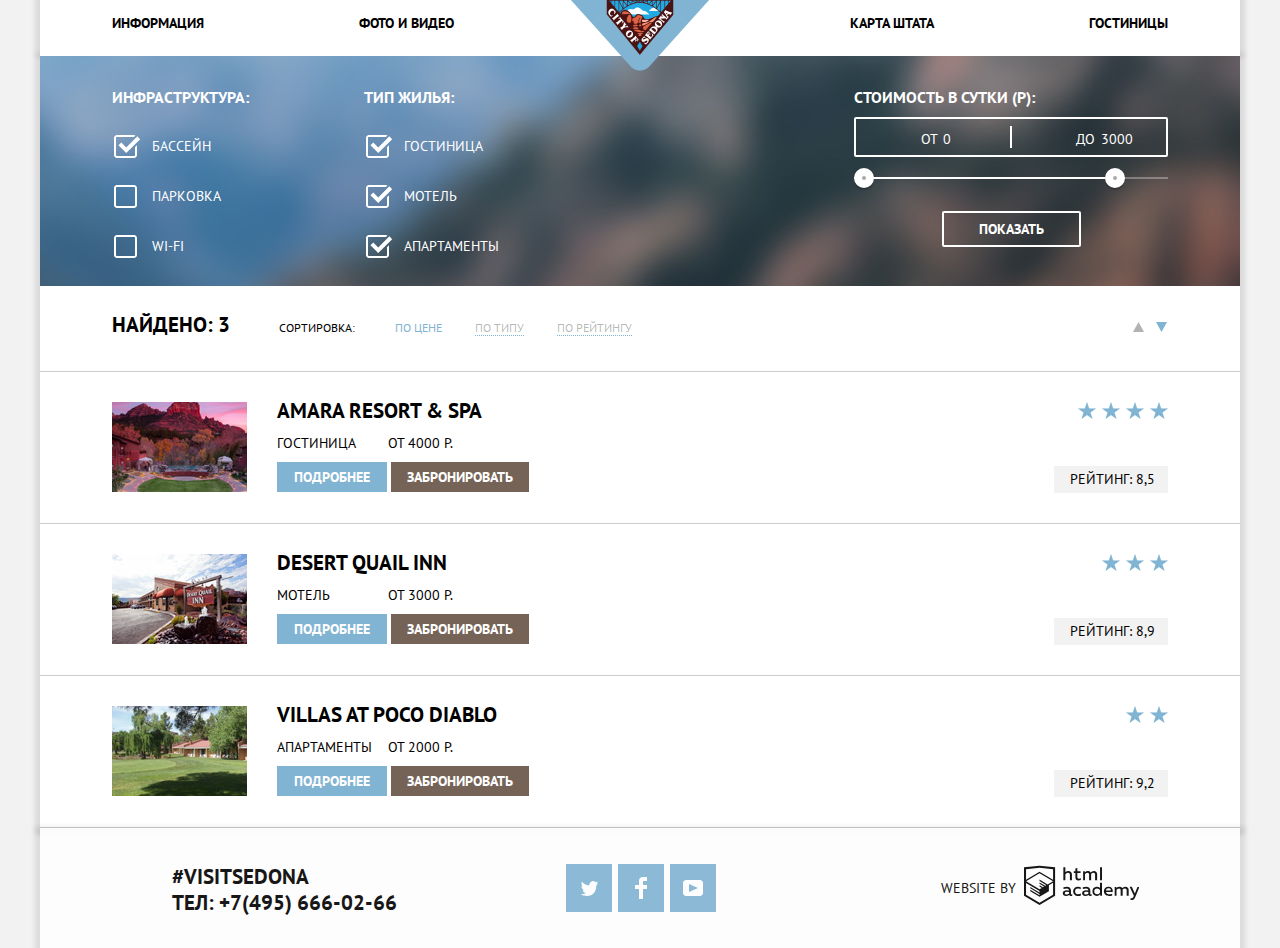
==== commit ddbca4dd: "23,03" ====
--- a/hotels.html
+++ b/hotels.html
@@ -76,9 +76,9 @@
                     Сортировка:
                 </p>
                 <ul class="shorting">
-                    <li><a href="#" class="shorting-current">По цене</a></li>
-                    <li><a href="#">По типу</a></li>
-                    <li><a href="#">По рейтингу</a></li>
+                    <li><span class="shorting-current">По цене</span></li>
+                    <li><span>По типу</span></li>
+                    <li><span>По рейтингу</span></li>
                 </ul>
                 <div class="icon-up-down">
                     <div class="icon-up">
@@ -96,11 +96,11 @@
             <section class="hotels-list">
                 <div class="hotels-list-container">
                     <div class="hotels-container">
-                        <p class="hotel-image">
+                        <div class="hotel-image">
                             <img src="img/hotel-1.jpg" width="135" height="90" alt="Фото отеля Amara resort">
-                        </p>
-                        <div class="hotel-name">
-                            <h3 class="hotels"><a href="#">Amara resort & spa</a></h3>
+                        </div>
+                        <div class="hotels">
+                            <h3 class="hotel-name"><a href="#">Amara resort & spa</a></h3>
                             <p>Гостиница <span class="hotel-price">от 4000 р.</span></p>
                             <div class="hotels-button">
                                 <a class="button button-detailed" href="#">Подробнее</a>
@@ -115,11 +115,11 @@
                 </div>
                 <div class="hotels-list-container">
                     <div class="hotels-container">
-                        <p class="hotel-image">
+                        <div class="hotel-image">
                             <img src="img/hotel-2.jpg" width="135" height="90" alt="Фото отеля Desert Quail Inn">
-                        </p>
-                        <div class="hotel-name">
-                            <h3 class="hotels"><a href="#">Desert Quail Inn</a></h3>
+                        </div>
+                        <div class="hotels">
+                            <h3 class="hotel-name"><a href="#">Desert Quail Inn</a></h3>
                             <p>Мотель <span class="hotel-price">от 3000 р.</span></p>
                             <div class="hotels-button">
                                 <a class="button button-detailed" href="#">Подробнее</a>
@@ -134,11 +134,11 @@
                 </div>
                 <div class="hotels-list-container">
                     <div class="hotels-container">
-                        <p class="hotel-image">
+                        <div class="hotel-image">
                             <img src="img/hotel-3.jpg" width="135" height="90" alt="Фото отеля Villas at poco Diablo">
-                        </p>
-                        <div class="hotel-name">
-                            <h3 class="hotels"><a href="#">Villas at poco Diablo</a></h3>
+                        </div>
+                        <div class="hotels">
+                            <h3 class="hotel-name"><a href="#">Villas at poco Diablo</a></h3>
                             <p>Апартаменты <span class="hotel-price">от 2000 р.</span></p>
                             <div class="hotels-button">
                                 <a class="button button-detailed" href="#">Подробнее</a>
@@ -190,6 +190,5 @@
                 </div>
             </div>
         </footer>
-        </footer>
     </body>
 </html>--- a/css/style.css
+++ b/css/style.css
@@ -1,5 +1,5 @@
 body {
-  min-width: 1200px;
+  min-width: 1280px;
   margin: 0;
   padding: 0;
 
@@ -9,7 +9,7 @@
   color: #000000;
   text-transform: uppercase;
 
-  background-color: #ffffff;
+  background-color: #f2f2f2;
 }
  
 a {
@@ -68,6 +68,7 @@
   font-weight: 600;
   line-height: 26px;
   color: #000000;
+  box-shadow: 0 -4px 5px 5px rgba(0, 0, 0, 0.1);
 }
 
 .site-navigation {
@@ -136,12 +137,12 @@
   width: 1200px;
   margin: 0 auto;
   padding: 0 0;
+  box-shadow: 0 2px 5px 5px rgba(0, 0, 0, 0.1);
 }
 
 .page-image {
   width: 100%;
   height: 510px;
-  margin-bottom: 59px;
   background-color: #81b3d2;
   
   background: 
@@ -153,6 +154,7 @@
 .info {
   margin: 0;
   padding: 0; 
+  background-color: #ffffff;
 }
 
 .info h2 {
@@ -163,6 +165,7 @@
   text-align: center;
   margin: 0;
   margin-bottom: 29px;
+  padding-top: 59px;
 }
 
 .info p {
@@ -171,7 +174,7 @@
   color: #333333;
   text-align: center;
   margin: 0;
-  margin-bottom: 54px;
+  padding-bottom: 54px;
 }
 
 .product-info {
@@ -247,11 +250,12 @@
   flex-wrap: wrap;
   margin: 0;
   padding: 0;
-  margin-left: 73px;
-  margin-right: 63px;
-  margin-top: 56px; 
-  margin-bottom: 73px;
+  padding-left: 73px;
+  padding-right: 63px;
+  padding-top: 56px; 
+  padding-bottom: 73px;
   list-style: none;
+  background-color: #ffffff;
 }
 
 .info-logo li {
@@ -288,7 +292,6 @@
 .product-info-info {
   margin: 0;
   padding: 0;
-
   background-color: #eeeeee;
 }
 
@@ -324,18 +327,20 @@
 
 .form-section {
   position: relative;
+  background-color: #ffffff;
 }
 
 .form-title {
   text-align: center; 
   margin: 0;
   padding: 0;
+  padding-top: 54px;
+  background-color: #ffffff;
 }
 
 .form-title h3 {
   margin: 0;
-  padding-top: 57px;
-  padding-bottom: 44px;
+  margin-bottom: 24px;
   font-size: 30px;
   font-weight: 700;
   line-height: 36px; 
@@ -357,7 +362,6 @@
   margin-left: -284px;
   width: 568px;
   min-height: 491px;
-  
   z-index: 10;
 }
 
@@ -370,7 +374,7 @@
   text-align: center; 
 }
 
-.form-container a {
+.search-button {
   color: #ffffff;
   padding-top: 31px;
   padding-bottom: 33px; 
@@ -379,12 +383,12 @@
   background-color: #766357; 
 }
 
-.form-container a:hover,
-.form-container a:focus {
+.search-button:hover,
+.search-button:focus {
   background-color: #604e43; 
 }
 
-.form-container a:active {
+.search-button:active {
   background-color: #503e33; 
 }
 
@@ -400,8 +404,12 @@
   flex-grow: 1;
 
   padding: 55px;
-  
-  background-color: #ffffff;
+  box-shadow: 0 3px 15px -8px #000000;
+  background-color: #ffffff;
+}
+
+.modal-window {
+  display: none;
 }
 
 .appointment-item {
@@ -461,12 +469,6 @@
   padding-left: 54px;
 }
 
-.appointment-item:nth-child(3) input[type="number"]::-webkit-outer-spin-button,
-.appointment-item:nth-child(3) input[type="number"]::-webkit-inner-spin-button {
-  -webkit-appearance: none;
-  margin: 0;
-}
-
 .inupt-plus,
 .inupt-minus {
   position: absolute;
@@ -491,21 +493,46 @@
   color: #81b3d2;
 }
 
-.appointment-item:nth-child(3) .inupt-plus {
+.inupt-plus {
+  left: 195px;
+}
+
+.inupt-minus {
+  left: 125px;
+}
+
+.inupt-plus-two {
   left: 425px;
 }
 
-.appointment-item:nth-child(3) .inupt-minus {
+.inupt-minus-two {
   left: 355px;
 }
 
-.appointment-item:nth-child(3) .inupt-plus:first-of-type {
-  left: 195px;
-}
-
-.appointment-item:nth-child(3) .inupt-minus:nth-of-type(2) {
-  left: 125px;
-}
+.input-number:hover .inupt-plus,
+.input-number:hover .inupt-minus {
+  background-color: #ebebeb;
+}
+
+.input-number:active .inupt-plus,
+.input-number:active .inupt-minus {
+  background-color: #ffffff;
+}
+
+.input-number:focus .inupt-plus,
+.input-number:focus .inupt-minus {
+  background-color: #ffffff;
+}
+
+.inupt-plus:hover .input-number {
+  background-color: #ffffff;
+}
+
+.inupt-plus:active .input-number input, 
+.inupt-minus:active .input-number input {
+  background-color: #ffffff;
+}
+
 
 .appointment-item:nth-child(3) label:nth-of-type(1) {
   padding-right: 41px;
@@ -552,6 +579,7 @@
   z-index: 15;
   background-color: #ffffff;
   opacity: 90%; 
+  box-shadow: 0 4px 5px 5px rgba(0, 0, 0, 0.1);
 }
 
 .footer--index {
@@ -857,6 +885,7 @@
 .hotels-list {
   margin: 0;
   padding: 0;
+  background-color: #ffffff;
 }
 
 .hotels-list-container {
@@ -864,8 +893,7 @@
   justify-content: space-between;
   margin: 0;
   padding: 0;
-  padding-top: 30px;
-  padding-bottom: 30px;
+  padding: 30px 72px;
   border-bottom: 1px solid rgba(0, 0, 0, 0.2);
 }
 
@@ -879,17 +907,15 @@
   margin: 0;
   padding: 0;
   margin-right: auto;
-  margin-left: 72px; 
 
   background-color: rgba(0, 0, 0, 0.2);
-
-}
-
-.hotel-name {
+}
+
+.hotels {
   padding-left: 30px;
 }
 
-.hotel-name h3 {
+.hotels h3 {
   position: relative;
   top: -2px;
   font-size: 21px;
@@ -898,20 +924,20 @@
   padding: 0;
 }
 
-.hotel-name h3 a:hover,
+.hotels h3 a:hover,
 .hotel-name  h3 a:focus {
   color: #81b3d2;
 }
 
-.hotel-name h3 a:active{
+.hotels h3 a:active{
 color: rgba(0, 0, 0, 0.3);
 }
 
-.hotels a {
+.hotel-name a {
  color: #000000; 
 }
 
-.hotel-name p {
+.hotels p {
   display: flex;
   margin: 0;
   padding: 0;
@@ -927,7 +953,6 @@
 .hotel-rating-stars {
   margin: 0;
   padding: 0;
-  margin-right: 72px;
 }
 
 .hotel-rating-stars p {
@@ -1039,17 +1064,17 @@
   flex-wrap: wrap;
   justify-content: flex-start;
   align-items: baseline;
-  padding-bottom: 0px;
+  padding-bottom: 33px;
   border-bottom: 1px solid rgba(0, 0, 0, 0.2);
-  margin-top: 26px;
+  padding-top: 26px;
+  background-color: #ffffff;
 }
 
 .shorting-container h3 {
   margin: 0;
   padding: 0;
   margin-top: 0px;
-  padding-left: 72px;
-  padding-bottom: 33px;
+  margin-left: 72px;
   font-size: 21px;
   line-height: 26px;
   font-weight: 700;
@@ -1059,8 +1084,7 @@
   list-style: none;
   margin: 0;
   padding: 0;
-  padding-left: 40px;
-  padding-bottom: 33px;
+  margin-left: 40px;
 }
 
 .shorting-container p {
@@ -1068,7 +1092,6 @@
   margin: 0;
   padding: 0;
   margin-left: 49px;
-  padding-bottom: 33px;
 }
 
 .shorting {
@@ -1079,34 +1102,34 @@
 .shorting li {
   margin: 0;
   padding: 0;
-  padding-right: 33px;
-}
-
-.shorting li:not(:first-child) a {
+  margin-right: 33px;
+}
+
+.shorting li:not(:first-child) span {
   font-size: 12px;
   font-weight: 400;
   color: rgba(0, 0, 0, 0.3);
   border-bottom: 1px dotted #81b3d2;
 }
 
-.shorting li:first-child a {
+.shorting li:first-child span {
   font-size: 12px;
   font-weight: 400;
   color: #81b3d2;
   border: none;
 }
 
-.shorting li:not(:first-child) a:hover,
-.shorting li:not(:first-child) a:focus {
+.shorting li:not(:first-child) span:hover,
+.shorting li:not(:first-child) span:focus {
   color: #81b3d2;
 }
 
-.shorting li:not(:first-child) a:active {
+.shorting li:not(:first-child) span:active {
   color: #000000;
   border: none;
 }
 
-.shorting li:first-child a:active {
+.shorting li:first-child span:active {
   color: #000000;
   border: none;
 }
@@ -1114,7 +1137,6 @@
 .icon-up-down {
   display: flex;
   margin: 0;
-  padding-bottom: 33px;
   margin-left: auto;
   margin-right: 73px;
   cursor: pointer;
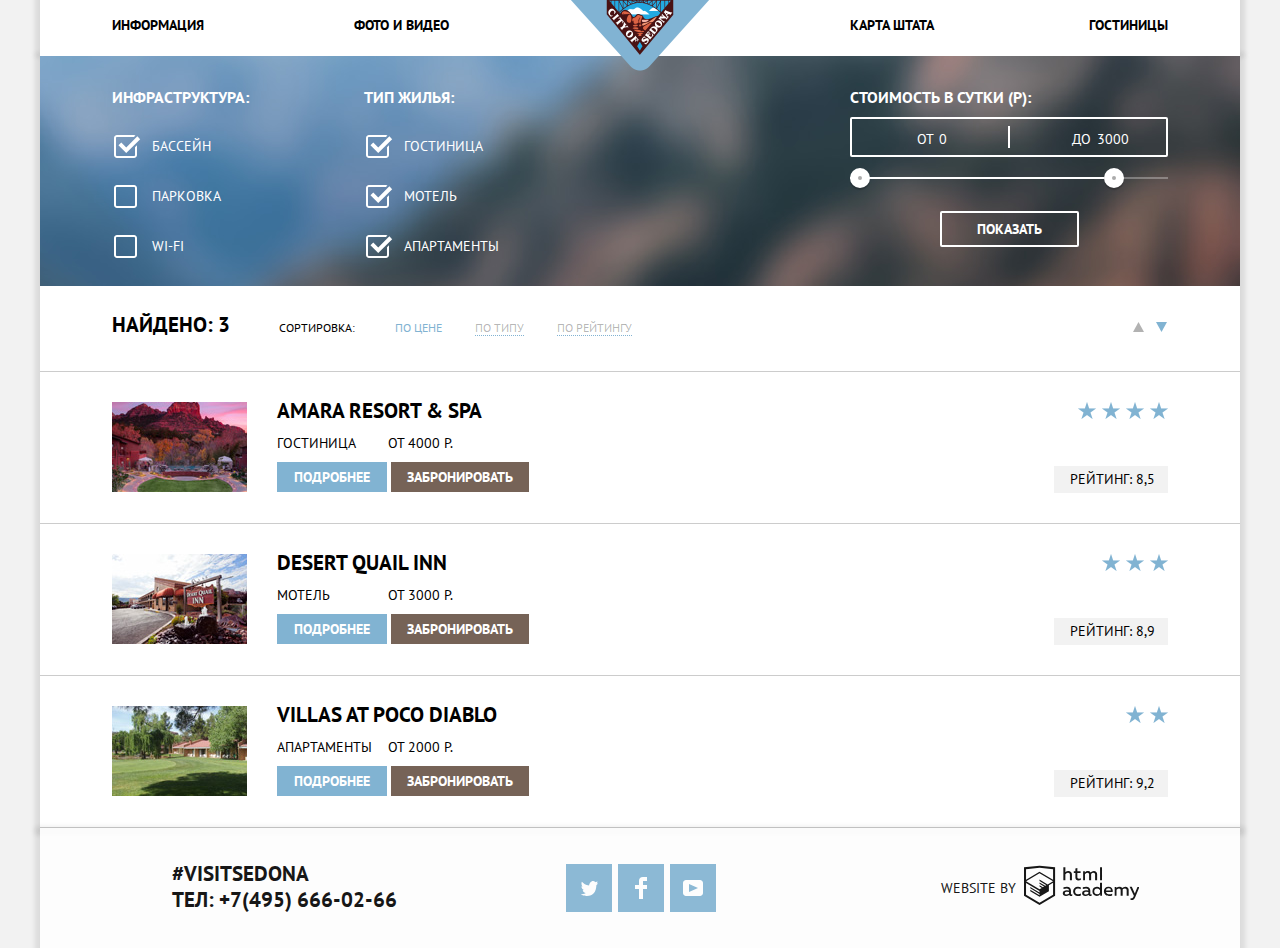
==== commit cb99f964: "24,03/1" ====
--- a/hotels.html
+++ b/hotels.html
@@ -20,7 +20,7 @@
         </header>
         <main class="container">
             <div class="background-filter">
-                <form class="filter">
+                <form class="filter" action="https://echo.htmlacademy.ru" method="get">
                     <div class="fieldset-container">
                         <fieldset>
                             <legend>Инфраструктура:</legend>
@@ -155,8 +155,10 @@
         </main>
         <footer class="main-footer">
             <div class="footer-container">
-                <p class="footer-contact">#Visitsedona<br>Тел: +7(495) 666-02-66
-                </p>
+                <div class="footer-contact">
+            <p>#Visitsedona</p>
+            <p><a href="tel:+74956660266">Тел: +7(495) 666-02-66</a></p>
+            </div>
                 <ul class="footer-social">
                     <li>
                         <a class="social-button" href="#">
--- a/css/style.css
+++ b/css/style.css
@@ -84,27 +84,28 @@
 }
 
 .site-navigation a {
+  margin: 0;
   color: #000000;
 }
 
 .site-navigation a:not(.main-header-logo) {
-  padding-top: 10px;
-  padding-right: 60px;
-  padding-left: 60px;
-  padding-bottom: 10px;
+  margin-top: 12px;
+  margin-right: 60px;
+  margin-left: 60px;
+  margin-bottom: 10px;
 }
 
 .site-navigation a:first-child {
-  padding-left: 72px;
+  margin-left: 72px;
 }
 
 .site-navigation a:last-child {
-  padding-right: 72px;
+  margin-right: 72px;
 }
 
 .site-navigation a:nth-child(2) {
   position: relative;
-  right: 80px;
+  right: 85px;
 }
 
 .site-navigation a:nth-child(4) {
@@ -157,24 +158,28 @@
   background-color: #ffffff;
 }
 
-.info h2 {
+.info p {
   font-size: 21px;
   font-weight: 700;
   line-height: 26px;
   color: #000000;
   text-align: center;
   margin: 0;
-  margin-bottom: 29px;
+}
+
+.info p:first-child {
   padding-top: 59px;
-}
-
-.info p {
+
+}
+
+.info p:nth-child(3) {
   font-size: 14px;
+  font-weight: 400;
   line-height: 26px;
   color: #333333;
   text-align: center;
-  margin: 0;
-  padding-bottom: 54px;
+  padding-top: 32px;
+  padding-bottom: 50px;
 }
 
 .product-info {
@@ -199,7 +204,7 @@
   line-height: 21px;
   margin: 0;
   padding: 0;
-  padding-bottom: 15px;
+  padding-bottom: 20px;
 }
 
 .product-description p {
@@ -210,7 +215,7 @@
 }
 
 .product-description p:first-of-type {
-  padding-bottom: 15px;
+  padding-bottom: 20px;
 }
 
 .product-info-image {
@@ -307,12 +312,15 @@
   padding: 0;
 }
 
-.product-info-info h2{
+.feature-name p {
   font-size: 21px;
   font-weight: 600;
   line-height: 21px;
   text-align: center;
   margin: 0;
+}
+
+.feature-name {
   margin-bottom: 20px;
 }
 
@@ -321,8 +329,8 @@
   text-align: center; 
 }
 
-.product-info-info p:first-of-type {
-  margin-bottom: 18px;
+.feature-number {
+  padding-bottom: 18px;
 }
 
 .form-section {
@@ -406,10 +414,14 @@
   padding: 55px;
   box-shadow: 0 3px 15px -8px #000000;
   background-color: #ffffff;
-}
-
-.modal-window {
-  display: none;
+  transition: 600ms all; 
+  opacity: 1;
+  z-index: 5;
+}
+
+.hidden {
+  opacity: 0;
+  z-index: -1;
 }
 
 .appointment-item {
@@ -465,13 +477,17 @@
 }
 
 .appointment-item:nth-child(3) input {
-  max-width: 114px;
-  padding-left: 54px;
+  max-width: 38px;
+}
+
+.input-number {
+  display: flex;
+  justify-content: space-between;
 }
 
 .inupt-plus,
 .inupt-minus {
-  position: absolute;
+  width: 38px;
   font-size: 24px;
   font-weight: 600;
   color: #a9a9a9;
@@ -479,6 +495,7 @@
   border: none;
   cursor: pointer;
   top: 4px;
+  background-color: #f2f2f2;
 }
 
 .inupt-plus:hover,
@@ -493,55 +510,6 @@
   color: #81b3d2;
 }
 
-.inupt-plus {
-  left: 195px;
-}
-
-.inupt-minus {
-  left: 125px;
-}
-
-.inupt-plus-two {
-  left: 425px;
-}
-
-.inupt-minus-two {
-  left: 355px;
-}
-
-.input-number:hover .inupt-plus,
-.input-number:hover .inupt-minus {
-  background-color: #ebebeb;
-}
-
-.input-number:active .inupt-plus,
-.input-number:active .inupt-minus {
-  background-color: #ffffff;
-}
-
-.input-number:focus .inupt-plus,
-.input-number:focus .inupt-minus {
-  background-color: #ffffff;
-}
-
-.inupt-plus:hover .input-number {
-  background-color: #ffffff;
-}
-
-.inupt-plus:active .input-number input, 
-.inupt-minus:active .input-number input {
-  background-color: #ffffff;
-}
-
-
-.appointment-item:nth-child(3) label:nth-of-type(1) {
-  padding-right: 41px;
-}
-
-.appointment-item:nth-child(3) label:nth-of-type(2) {
-  padding-left: 53px;
-}
-
 .appointment-item input:hover {
   background-color: #ebebeb;
 }
@@ -549,6 +517,12 @@
 .appointment-item input:focus {
   background-color: #ffffff;
   outline: 2px solid #e5e5e5;
+}
+
+.appointment-item:nth-child(3) input:hover,
+.appointment-item:nth-child(3) input:focus {
+  background-color: #f2f2f2;
+  outline: none;
 }
 
 .index-button {
@@ -593,13 +567,20 @@
   padding: 0;
 }
 
+.footer-contact p {
+  margin: 0;
+}
+
 .footer-contact {
-  display: block;
-  margin-top: 36px;
-  margin-left: 132px;
   font-size: 21px;
   line-height: 26px;
   font-weight: 600;
+  margin-top: 33px;
+  margin-left: 132px;
+}
+
+.footer-contact a {
+  color: #000000;
 }
 
 .footer-social {
@@ -745,7 +726,7 @@
 }
 
 .filter-range {
-  margin: 0
+  margin: 0;
   width: 318px;
   margin-top: 31px;
   margin-left: auto;
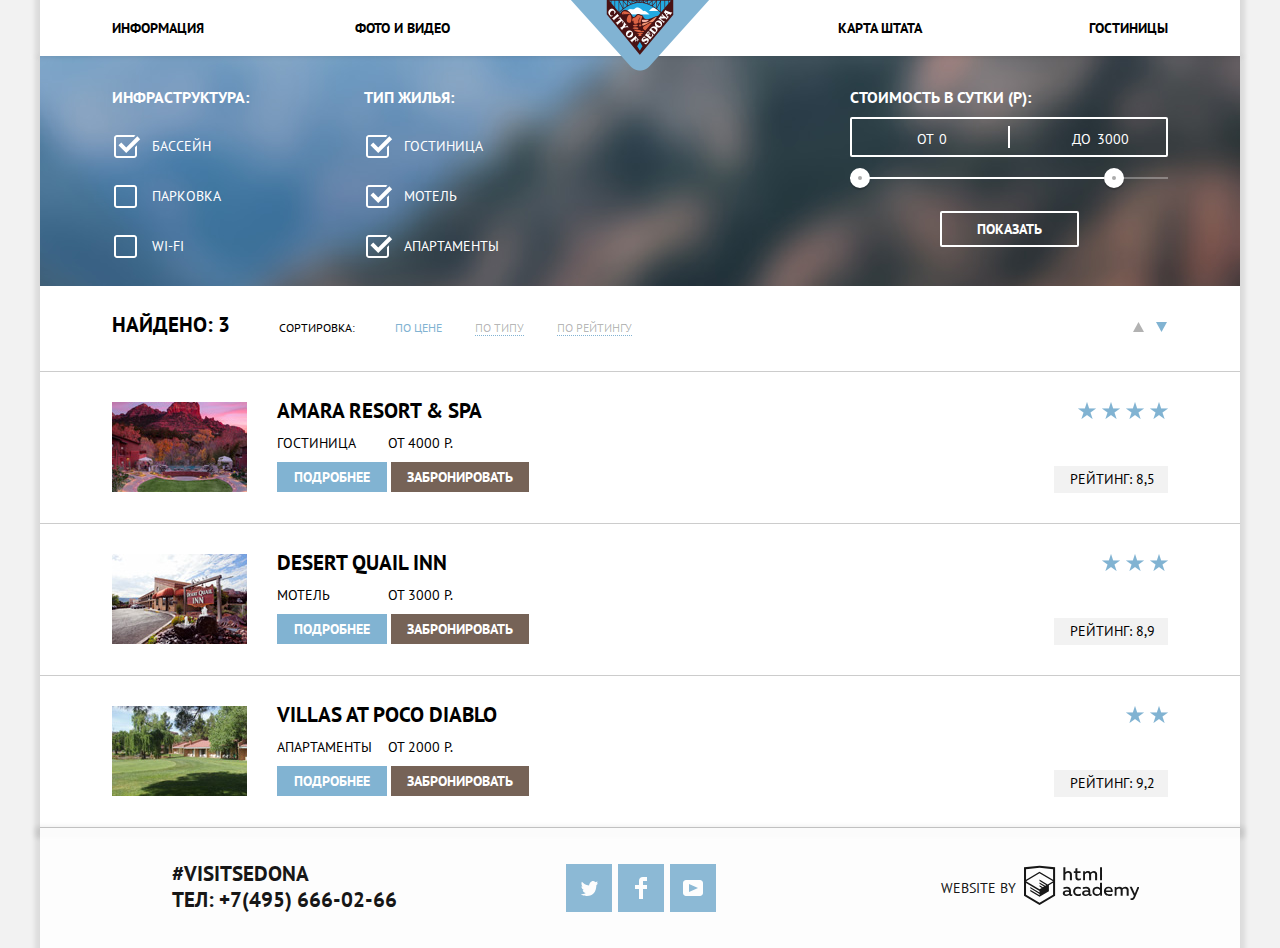
==== commit 340a66a3: "24.03.ч3" ====
--- a/hotels.html
+++ b/hotels.html
@@ -8,16 +8,20 @@
         <link href="css/style.css" rel="stylesheet">
     </head>
     <body class="inner-page">
-        <header class="main-header">
-            <nav class="site-navigation">
-                <a href="info.html">Информация</a>
-                <a href="news.html">Фото и видео</a>
-                <a class="main-header-logo"  href="index.html">
-                <img src="img/logo.png" width="140" height="72" alt="Логотип «City of Sedona»"></a>
-                <a href="statemap.html">Карта штата</a>
-                <a class="nav-current" href="hotels.html">Гостиницы</a>
-            </nav>
-        </header>
+         <header class="main-header">
+         <nav class="site-navigation">
+          <div class="site-navigation-left">
+            <a href="info.html">Информация</a>
+            <a href="news.html">Фото и видео</a> 
+            </div>
+             <div class="site-navigation-right">  
+            <a href="statemap.html">Карта штата</a>
+            <a class="nav-current" href="hotels.html">Гостиницы</a>
+            </div>
+             </nav>
+             <a class="main-header-logo"  href="index.html">
+            <img src="img/logo.png" width="140" height="72" alt="Логотип «City of Sedona»"></a>
+      </header>
         <main class="container">
             <div class="background-filter">
                 <form class="filter" action="https://echo.htmlacademy.ru" method="get">
--- a/css/style.css
+++ b/css/style.css
@@ -69,48 +69,40 @@
   line-height: 26px;
   color: #000000;
   box-shadow: 0 -4px 5px 5px rgba(0, 0, 0, 0.1);
+  position: relative;
+  background-color: #FFE4B5;
 }
 
 .site-navigation {
-  position: relative;
+  display: flex;
+  flex-wrap: wrap;
+  align-items: center;
   min-height: 56px;
+  margin: 0;
+  padding: 0;
+  background-color: #ffffff;
+}
+
+.site-navigation a {
+  margin: 0;
+  padding: 0;
+  color: #000000;
+  text-align: center;
+}
+
+.site-navigation-left {
+  width: 338px;
   display: flex;
   justify-content: space-between;
-  flex-wrap: wrap;
-  
-  margin: 0;
-  padding: 0;
-  background-color: #ffffff;
-}
-
-.site-navigation a {
-  margin: 0;
-  color: #000000;
-}
-
-.site-navigation a:not(.main-header-logo) {
-  margin-top: 12px;
-  margin-right: 60px;
-  margin-left: 60px;
-  margin-bottom: 10px;
-}
-
-.site-navigation a:first-child {
   margin-left: 72px;
 }
 
-.site-navigation a:last-child {
-  margin-right: 72px;
-}
-
-.site-navigation a:nth-child(2) {
-  position: relative;
-  right: 85px;
-}
-
-.site-navigation a:nth-child(4) {
-  position: relative;
-  left: 80px;
+.site-navigation-right {
+  width: 330px;
+  display: flex;
+  justify-content: space-between;
+  margin-left: auto;
+  margin-right: 72px
 }
 
 .nav-current {
@@ -138,7 +130,7 @@
   width: 1200px;
   margin: 0 auto;
   padding: 0 0;
-  box-shadow: 0 2px 5px 5px rgba(0, 0, 0, 0.1);
+  box-shadow: 0 5px 5px 5px rgba(0, 0, 0, 0.1);
 }
 
 .page-image {
@@ -195,6 +187,7 @@
   padding: 0;
   padding-left: 60px;
   padding-right: 60px;
+  padding-bottom: 19px;
   text-align: center;
 }
 
@@ -204,7 +197,7 @@
   line-height: 21px;
   margin: 0;
   padding: 0;
-  padding-bottom: 20px;
+  padding-bottom: 25px;
 }
 
 .product-description p {
@@ -257,7 +250,7 @@
   padding: 0;
   padding-left: 73px;
   padding-right: 63px;
-  padding-top: 56px; 
+  padding-top: 60px; 
   padding-bottom: 73px;
   list-style: none;
   background-color: #ffffff;
@@ -278,7 +271,7 @@
   margin: 0;
   padding: 0;
   padding-top: 32px;
-  padding-bottom: 30px;
+  padding-bottom: 23px;
 }
 
 .info-logo p {
@@ -367,9 +360,9 @@
   justify-content: space-between;
   position: absolute;
   left: 50%;
-  margin-left: -284px;
+  transform: translateX(-50%);
   width: 568px;
-  min-height: 491px;
+  min-height: 485px;
   z-index: 10;
 }
 
@@ -408,11 +401,10 @@
   display: flex;
   flex-wrap: wrap;
   justify-content: space-between;
-  align-content: space-between; 
   flex-grow: 1;
-
   padding: 55px;
   box-shadow: 0 3px 15px -8px #000000;
+
   background-color: #ffffff;
   transition: 600ms all; 
   opacity: 1;
@@ -432,13 +424,32 @@
   font-weight: 600;
   margin: 0;
   padding: 0;
+  margin-bottom: 15px;
   box-sizing: border-box;
 }
 
 .appointment-item label {
+  width: 95px;
   display: block;
   cursor: pointer;
-  padding-right: 20px;
+  margin-right: 20px;
+}
+
+.appointment-item-number {
+  margin-bottom: 40px;
+}
+
+.appointment-item-number label {
+  width: 75px;
+}
+
+.appointment-item-number .label-adults {
+  margin-right: 40px;
+}
+
+.appointment-item-number .label-children {
+  padding-left: 53px; 
+  margin-right: 27px;
 }
 
 .appointment-item {
@@ -464,8 +475,7 @@
 }
 
 .appointment-item input {
-  flex-grow: 1;
-  max-width: 346px; 
+  width: 346px; 
   height: 38px;
   outline: 0;
   border: none;
@@ -476,7 +486,7 @@
   background-color: #f2f2f2;
 }
 
-.appointment-item:nth-child(3) input {
+.input-number input {
   max-width: 38px;
 }
 
@@ -519,8 +529,8 @@
   outline: 2px solid #e5e5e5;
 }
 
-.appointment-item:nth-child(3) input:hover,
-.appointment-item:nth-child(3) input:focus {
+.input-number input:hover,
+.input-number input:focus {
   background-color: #f2f2f2;
   outline: none;
 }
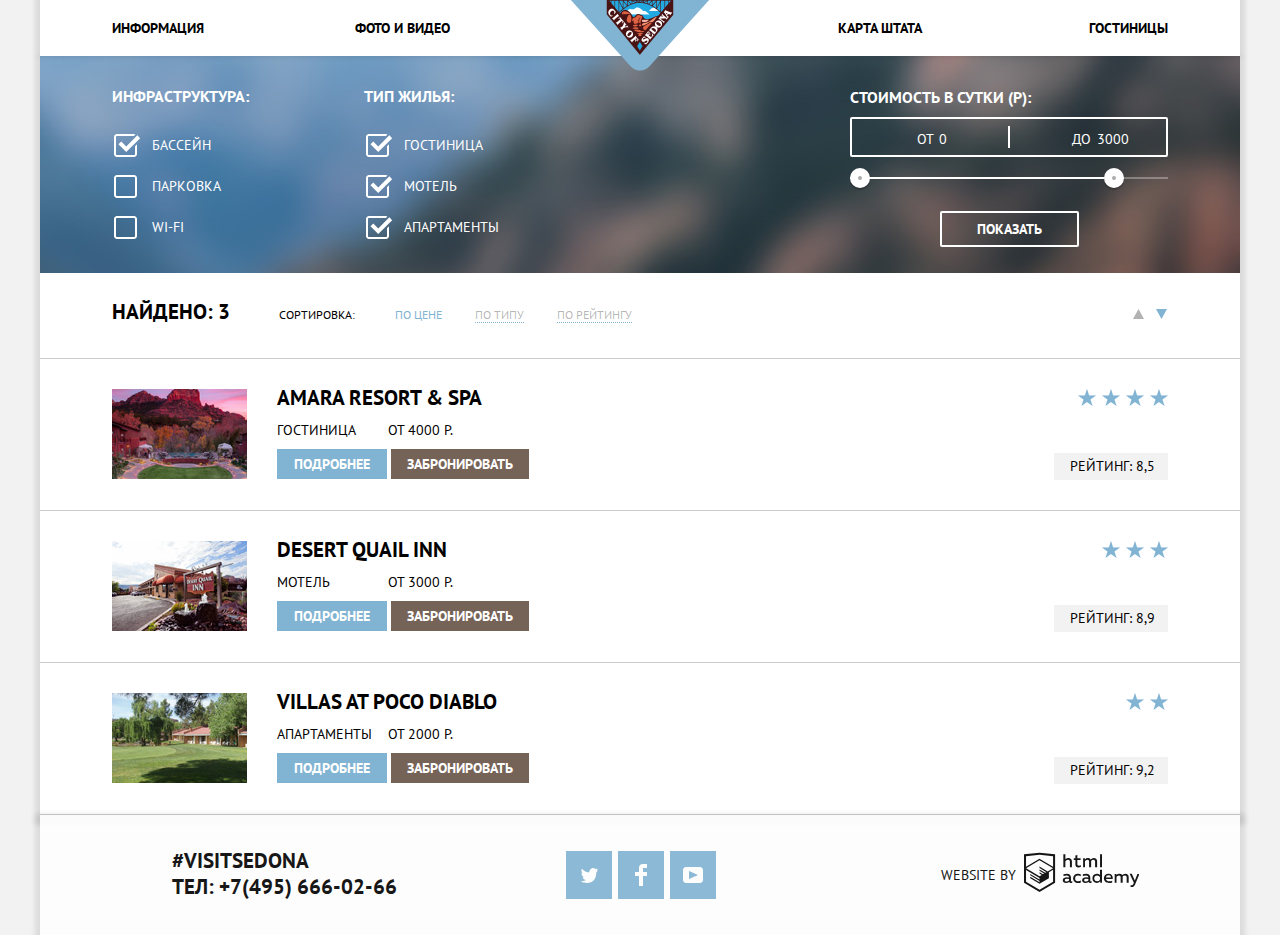
==== commit c8c91577: "25,03" ====
--- a/hotels.html
+++ b/hotels.html
@@ -80,21 +80,21 @@
                     Сортировка:
                 </p>
                 <ul class="shorting">
-                    <li><span class="shorting-current">По цене</span></li>
-                    <li><span>По типу</span></li>
-                    <li><span>По рейтингу</span></li>
+                    <li><a class="shorting-current">По цене</a></li>
+                    <li><a>По типу</a></li>
+                    <li><a>По рейтингу</a></li>
                 </ul>
                 <div class="icon-up-down">
-                    <div class="icon-up">
+                    <a class="icon-up">
                         <svg xmlns="http://www.w3.org/2000/svg" width="11" height="10" viewBox="0 0 11 10">
                             <path fill="rgba(0, 0, 0, 0.3)" d="M5.5 0L0 10h11z"/>
                         </svg>
-                    </div>
-                    <div class="icon-down icon-current">
+                    </a>
+                    <a class="icon-down icon-current">
                         <svg xmlns="http://www.w3.org/2000/svg" width="11" height="10" viewBox="0 0 11 10">
                             <path fill="#81b3d2" d="M5.5 10L0 0h11"/>
                         </svg>
-                    </div>
+                    </a>
                 </div>
             </div>
             <section class="hotels-list">
--- a/css/style.css
+++ b/css/style.css
@@ -183,12 +183,13 @@
 }
 
 .product-description {
-  margin: 0;
-  padding: 0;
-  padding-left: 60px;
-  padding-right: 60px;
-  padding-bottom: 19px;
+  max-width: 400px;
+  margin: 0;
+  padding: 0;
+  padding-left: 50px;
+  padding-right: 55px;
   text-align: center;
+  padding-bottom: 15px;
 }
 
 .product-description h2 {
@@ -197,7 +198,9 @@
   line-height: 21px;
   margin: 0;
   padding: 0;
-  padding-bottom: 25px;
+  padding-right: 40px;
+  padding-left: 40px;
+  padding-bottom: 23px;
 }
 
 .product-description p {
@@ -208,7 +211,7 @@
 }
 
 .product-description p:first-of-type {
-  padding-bottom: 20px;
+  padding-bottom: 21px;
 }
 
 .product-info-image {
@@ -270,7 +273,7 @@
   line-height: 21px;
   margin: 0;
   padding: 0;
-  padding-top: 32px;
+  padding-top: 30px;
   padding-bottom: 23px;
 }
 
@@ -430,7 +433,6 @@
 
 .appointment-item label {
   width: 95px;
-  display: block;
   cursor: pointer;
   margin-right: 20px;
 }
@@ -444,12 +446,11 @@
 }
 
 .appointment-item-number .label-adults {
-  margin-right: 40px;
+  margin-right: 41px;
 }
 
 .appointment-item-number .label-children {
   padding-left: 53px; 
-  margin-right: 27px;
 }
 
 .appointment-item {
@@ -672,7 +673,7 @@
 .fieldset-container {
   margin-left: 72px;
   margin-right: 43px;
-  margin-top: 31px;
+  margin-top: 20px;
 }
 
 .filter fieldset {
@@ -683,7 +684,8 @@
 }
 
 .filter legend {
-  margin-bottom: 28px;
+  padding-top: 10px;
+  padding-bottom: 28px;
 
   font-weight: 600;
   font-size: 16px;
@@ -726,7 +728,7 @@
   }
 
 .filter-option label {
-  padding-bottom: 29px;
+  padding-bottom: 20px;
   position: relative;
 
   display: block;
@@ -1094,33 +1096,34 @@
   margin: 0;
   padding: 0;
   margin-right: 33px;
-}
-
-.shorting li:not(:first-child) span {
+  cursor: pointer;
+}
+
+.shorting li:not(:first-child) a {
   font-size: 12px;
   font-weight: 400;
   color: rgba(0, 0, 0, 0.3);
   border-bottom: 1px dotted #81b3d2;
 }
 
-.shorting li:first-child span {
+.shorting li:first-child a {
   font-size: 12px;
   font-weight: 400;
   color: #81b3d2;
   border: none;
 }
 
-.shorting li:not(:first-child) span:hover,
-.shorting li:not(:first-child) span:focus {
+.shorting li:not(:first-child) a:hover,
+.shorting li:not(:first-child) a:focus {
   color: #81b3d2;
 }
 
-.shorting li:not(:first-child) span:active {
+.shorting li:not(:first-child) a:active {
   color: #000000;
   border: none;
 }
 
-.shorting li:first-child span:active {
+.shorting li:first-child a:active {
   color: #000000;
   border: none;
 }
